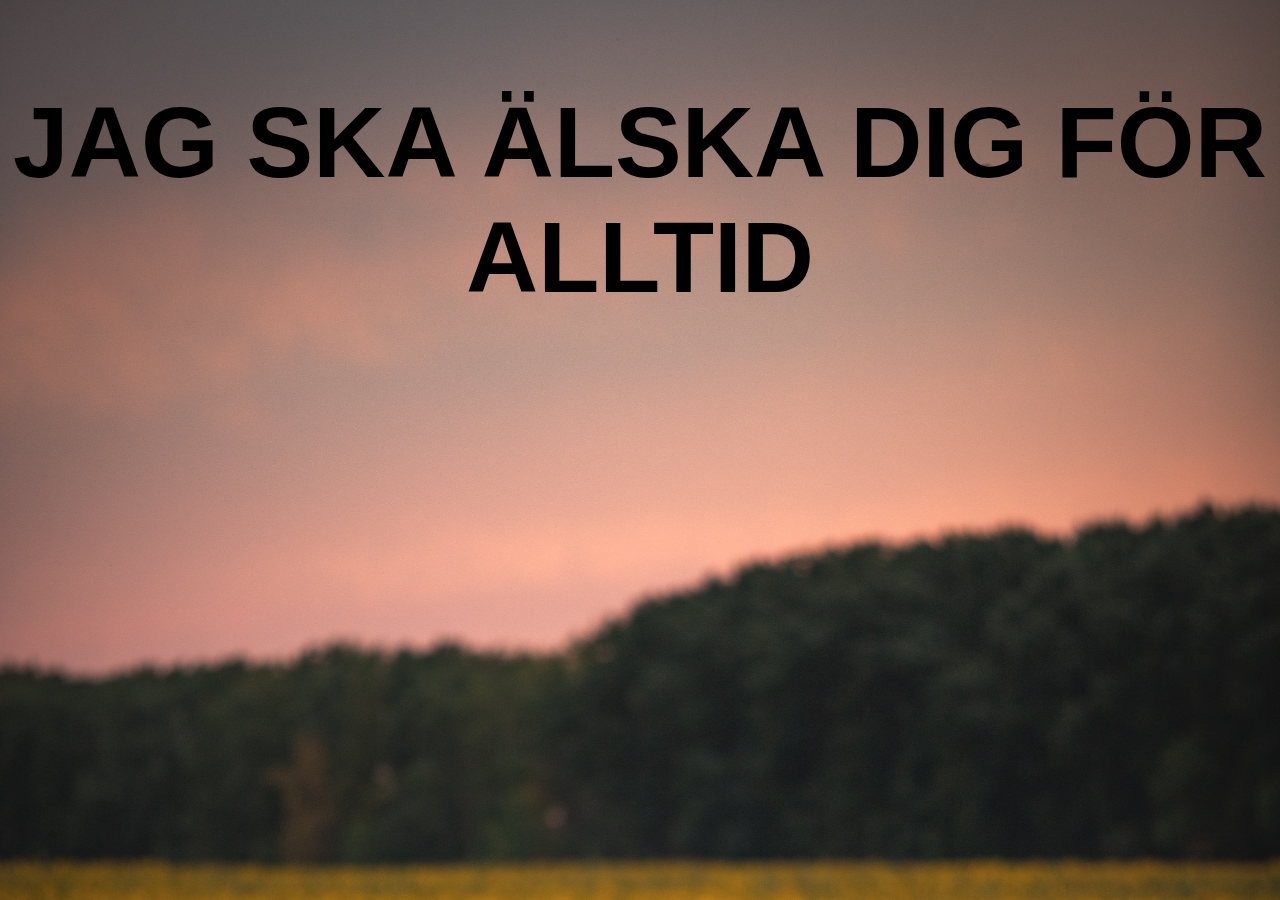
==== index.html @ 166d45be "fn index.html" ====
<!DOCTYPE html>
<html>
<head>
    <title>Mensaje de Amor en Diferentes Idiomas</title>
    <style>
      body {
    background-image: url('GRSLS.jpg');
    background-size: cover;
    background-repeat: no-repeat;
    background-attachment: fixed;
    font-family: Arial, sans-serif;
    margin: 0;
    padding: 0;
    display: flex;
            justify-content: center;
            align-items: center;
            height: 100vh;
      }
      #mensaje {
            text-align: center;
            font-size: 100px; /* Tamaño de fuente más grande */
            color: #000000; /* Color de texto blanco para mayor contraste */
            margin-top: -500px; /* Ajusta el margen superior negativo para mover el texto hacia arriba */
            font-family: "Montserrat", sans-serif; /* Cambia la fuente */
            font-weight: bold; /* Aplica estilo negrita */
      }
            /* Estilos específicos para pantallas más pequeñas */
        @media screen and (max-width: 768px) {
            #mensaje {
                font-size: 24px; /* Tamaño de fuente más pequeño para dispositivos móviles */
            }
        }
    </style>
</head>
<body>
      
    <div id="mensaje"></div>

    <script>
        function obtenerMensaje() {
            var ahora = new Date();
            var hora = ahora.getHours();
            var diaSemana = ahora.getDay(); // 0 = domingo, 1 = lunes, ..., 6 = sábado

            var idiomas = [
 // Español
"TE AMARÉ POR SIEMPRE",

// Inglés
"I WILL LOVE YOU FOREVER",

// Francés
"JE T'AIMERAI POUR TOUJOURS",

// Alemán
"ICH WERDE DICH FÜR IMMER LIEBEN",

// Italiano
"TI AMERÒ PER SEMPRE",

// Portugués
"EU TE AMAREI PARA SEMPRE",

// Indonesio
"AKU AKAN MENCINTAIMU SELAMANYA",

// Holandés
"IK ZAL VAN JE BLIJVEN HOUDEN",

// Sueco
"JAG SKA ÄLSKA DIG FÖR ALLTID",

// Noruego
"JEG VIL ELSKE DEG FOR ALLTID",

// Danés
"JEG VIL ELSKE DIG FOR EVIGT",

// Finés
"RAKASTAN SINUA IKUISUUDESSA",

// Polaco
"KOCHAM CIĘ NA ZAWSZE",

// Ruso
"Я БУДУ ЛЮБИТЬ ТЕБЯ ВСЕГДА",

// Ucraniano
"Я БУДУ ТЕБЕ КОХАТИ НАВІКИ",

// Checo
"BUDU TĚ MILOVAT NAVĚKY",

// Eslovaco
"BUDÚCE TĚ MILUJI NAVŽDY",

// Húngaro
"ÖRÖKKÉ SZERETNI FOGLAK",

// Rumano
"TE VOI IUBI ÎNTOTDEAUNA",

// Búlgaro
"ЩЕ ТЕ ОБИЧАМ ЗАВИНАГИ",

// Griego
"ΘΑ ΣΕ ΑΓΑΠΏ ΓΙΑ ΠΆΝΤΑ",

// Turco
"SENİ HER ZAMAN SEVECEĞİM",

// Árabe
"سأحبك إلى الأبد",

// Hebreo
"אני אוהב אותך לעד",

// Hindi
"मैं हमेशा तुम्हें प्यार करूंगा",

// Chino (Simplificado)
"我将永远爱你",

// Chino (Tradicional)
"我將永遠愛你",

// Japonés
"永遠に愛してる",

// Coreano
"영원히 사랑할게",

// Vietnamita
"TÔI SẼ YÊU BẠN MÃI MÃI",

// Tailandés
"ฉันจะรักคุณตลอดไป",

// Malayo
"AKU AKAN MENCINTAI MU SELAMANYA",

// Filipino
"MAHAL KITA HANGGANG SA WALANG HANGGAN",

// Bengalí
"আমি আমার জীবনের শেষ পর্যন্ত তোমাকে ভালোবাসব",

// Tamil
"என் வாழ்க்கையில் எப்போதும் உன்னைப் பிரியுவேன்",

// Telugu
"నా జీవితంలో ఎప్పటికీ మీరు నా ప్రేమను అందించారు",

// Urdu
"میں تمہیں ہمیشہ محبت کروں گا",

// Punjabi
"ਮੈਂ ਤੁਹਾਨੂੰ ਹਮੇਸ਼ਾ ਪਿਆਰ ਕਰਾਂਗਾ",

// Maratí
"मी तुझ्यावर प्रेम करेन",

// Gujarati
"હું તને હંમેશા પ્રેમ કરીશ",

// Kannada
"ನಾನು ಯಾವಾಗಲೂ ನಿನ್ನನ್ನು ಪ್ರೀತಿಸುತ್ತೇನೆ",

// Malayalam
"എന്റെ ജീവിതത്തിലെ എല്ലാ സമയവും നിന്നെ സ്നേഹിക്കും",

// Sinhala
"මම කියලා තියෙන්නේ මම කොටි වලින් කියන්නේ",

// Nepalí
"म तिमीलाई सधैं माया गर्नेछु",

// Bengalí
"আমি তোমাকে সবসময় ভালবাসব",

// Oriya
"ମୁଁ ତୁମେ ସଦା ଭଲପାଇ ଥାଇବାକୁନିହାଁ",

// Assamés
"মই আমাৰ জীৱনত নিৰন্তৰ তোমাক ভালপাওঁ",

// Manipuri
"মই তোমদুকল পুনরায় চাওব",

// Kashmiri
"ميه چه سنڌي توسين ڪري وارنديو اهيون",

// Sindhi
"منهنجي توهان توانجي ماهيه",

// Dari
"من تو را دوست دارم",

// Pashto
"زه ته څوښم",

// Uzbeko
"МЕН СЕНИ ЯККАЛАЙМАН",

// Kazajo
"МЕН СЕНІ СҮЮ",

// Kirguís
"МЕН СЕНИ СУЙУМ",

// Turcomano
"МЕН СЕНИ SOYAM",

// Tártaro
"МИН СИЗГЕ МЕГІ ШЕГІМ",

// Uigur
"مەن سەننى سەغلەمەن",

// Tayiko
"МАН ТОРО ДУСТ ДОРАМ",

// Azerí
"MƏN SƏNİ SEVİRƏM",

// Armenio
"Ես քեզ սիրում եմ",

// Georgiano
"მიყვარხარ",

// Ávar
"МАН ТӀА ВАРДАМ",

// Lezgian
"МАН ТИХ ДАУ ЖИНГЕН",

// Abjasio
"МАН ЖҚЫЛУ ЖАУЫМ",

// Osetio
"МАН ТЕ ТОНД ЗӔКИРАМ",

// Checheno
"МАН ТЕ ХОЙ ЧОРАМ",

// Tuvano
"МЕН СЕНИ СЕВЛЕМИН",

// Mongol
"БИ ТАНАД АИА ЛАВЛА",


            ];

            // Calcula un índice único basado en la hora actual y el día de la semana
            var indice = (diaSemana * 24 + hora) % idiomas.length;

            // Muestra el mensaje en el idioma correspondiente
            var mensaje = idiomas[indice];

            document.getElementById("mensaje").textContent = mensaje;
        }

        obtenerMensaje(); // Llamar a la función una vez para mostrar el mensaje inicial.

        // Llamar a la función cada hora (en milisegundos)
        setInterval(obtenerMensaje, 60 * 60 * 1000);
    </script>
</body>
</html>
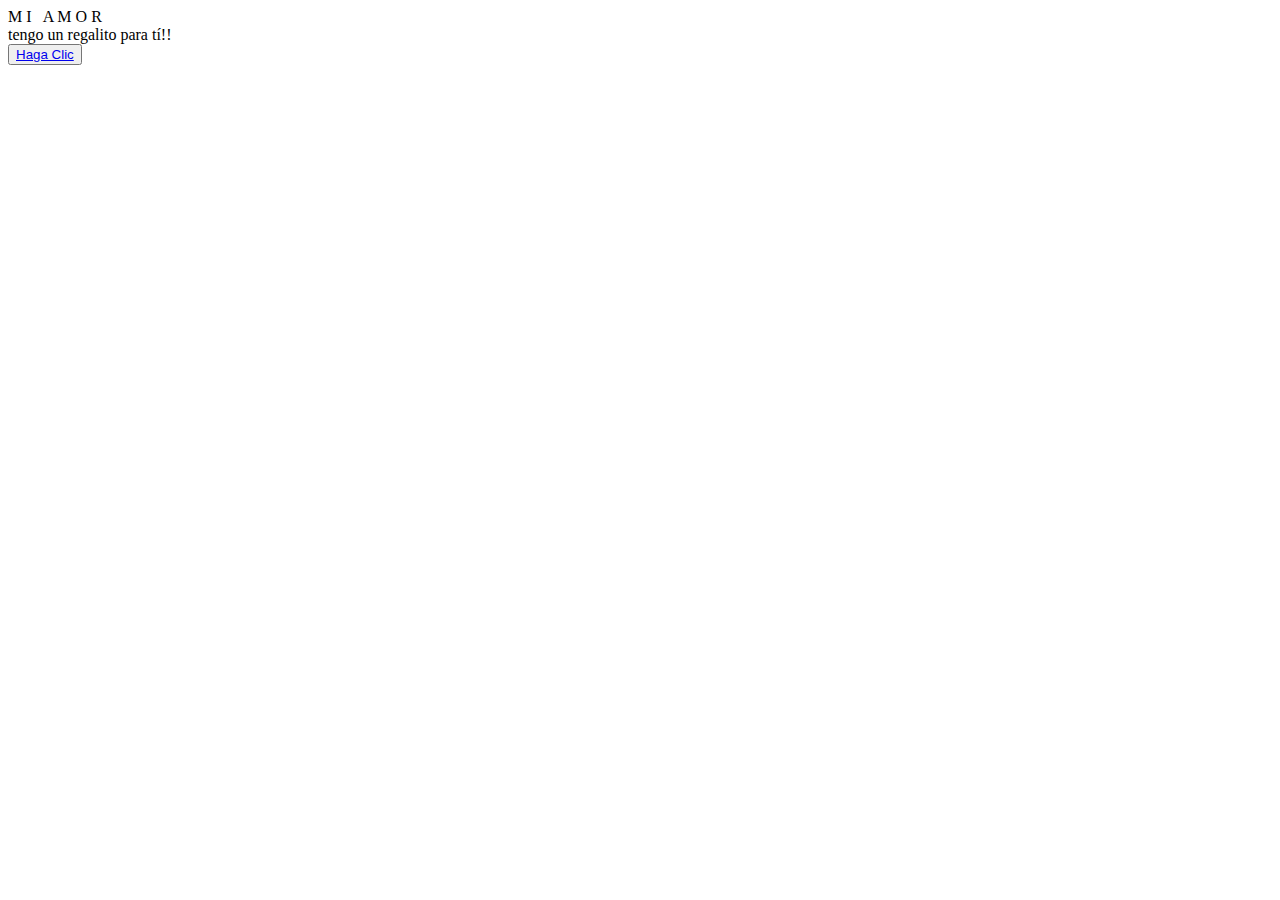
==== commit 5b40b1f9: "Add files via upload" ====
--- a/index.html
+++ b/index.html
@@ -1,271 +1,40 @@
-<!DOCTYPE html>
-<html>
-<head>
-    <title>Mensaje de Amor en Diferentes Idiomas</title>
-    <style>
-      body {
-    background-image: url('GRSLS.jpg');
-    background-size: cover;
-    background-repeat: no-repeat;
-    background-attachment: fixed;
-    font-family: Arial, sans-serif;
-    margin: 0;
-    padding: 0;
-    display: flex;
-            justify-content: center;
-            align-items: center;
-            height: 100vh;
-      }
-      #mensaje {
-            text-align: center;
-            font-size: 100px; /* Tamaño de fuente más grande */
-            color: #000000; /* Color de texto blanco para mayor contraste */
-            margin-top: -500px; /* Ajusta el margen superior negativo para mover el texto hacia arriba */
-            font-family: "Montserrat", sans-serif; /* Cambia la fuente */
-            font-weight: bold; /* Aplica estilo negrita */
-      }
-            /* Estilos específicos para pantallas más pequeñas */
-        @media screen and (max-width: 768px) {
-            #mensaje {
-                font-size: 24px; /* Tamaño de fuente más pequeño para dispositivos móviles */
-            }
-        }
-    </style>
-</head>
-<body>
-      
-    <div id="mensaje"></div>
-
-    <script>
-        function obtenerMensaje() {
-            var ahora = new Date();
-            var hora = ahora.getHours();
-            var diaSemana = ahora.getDay(); // 0 = domingo, 1 = lunes, ..., 6 = sábado
-
-            var idiomas = [
- // Español
-"TE AMARÉ POR SIEMPRE",
-
-// Inglés
-"I WILL LOVE YOU FOREVER",
-
-// Francés
-"JE T'AIMERAI POUR TOUJOURS",
-
-// Alemán
-"ICH WERDE DICH FÜR IMMER LIEBEN",
-
-// Italiano
-"TI AMERÒ PER SEMPRE",
-
-// Portugués
-"EU TE AMAREI PARA SEMPRE",
-
-// Indonesio
-"AKU AKAN MENCINTAIMU SELAMANYA",
-
-// Holandés
-"IK ZAL VAN JE BLIJVEN HOUDEN",
-
-// Sueco
-"JAG SKA ÄLSKA DIG FÖR ALLTID",
-
-// Noruego
-"JEG VIL ELSKE DEG FOR ALLTID",
-
-// Danés
-"JEG VIL ELSKE DIG FOR EVIGT",
-
-// Finés
-"RAKASTAN SINUA IKUISUUDESSA",
-
-// Polaco
-"KOCHAM CIĘ NA ZAWSZE",
-
-// Ruso
-"Я БУДУ ЛЮБИТЬ ТЕБЯ ВСЕГДА",
-
-// Ucraniano
-"Я БУДУ ТЕБЕ КОХАТИ НАВІКИ",
-
-// Checo
-"BUDU TĚ MILOVAT NAVĚKY",
-
-// Eslovaco
-"BUDÚCE TĚ MILUJI NAVŽDY",
-
-// Húngaro
-"ÖRÖKKÉ SZERETNI FOGLAK",
-
-// Rumano
-"TE VOI IUBI ÎNTOTDEAUNA",
-
-// Búlgaro
-"ЩЕ ТЕ ОБИЧАМ ЗАВИНАГИ",
-
-// Griego
-"ΘΑ ΣΕ ΑΓΑΠΏ ΓΙΑ ΠΆΝΤΑ",
-
-// Turco
-"SENİ HER ZAMAN SEVECEĞİM",
-
-// Árabe
-"سأحبك إلى الأبد",
-
-// Hebreo
-"אני אוהב אותך לעד",
-
-// Hindi
-"मैं हमेशा तुम्हें प्यार करूंगा",
-
-// Chino (Simplificado)
-"我将永远爱你",
-
-// Chino (Tradicional)
-"我將永遠愛你",
-
-// Japonés
-"永遠に愛してる",
-
-// Coreano
-"영원히 사랑할게",
-
-// Vietnamita
-"TÔI SẼ YÊU BẠN MÃI MÃI",
-
-// Tailandés
-"ฉันจะรักคุณตลอดไป",
-
-// Malayo
-"AKU AKAN MENCINTAI MU SELAMANYA",
-
-// Filipino
-"MAHAL KITA HANGGANG SA WALANG HANGGAN",
-
-// Bengalí
-"আমি আমার জীবনের শেষ পর্যন্ত তোমাকে ভালোবাসব",
-
-// Tamil
-"என் வாழ்க்கையில் எப்போதும் உன்னைப் பிரியுவேன்",
-
-// Telugu
-"నా జీవితంలో ఎప్పటికీ మీరు నా ప్రేమను అందించారు",
-
-// Urdu
-"میں تمہیں ہمیشہ محبت کروں گا",
-
-// Punjabi
-"ਮੈਂ ਤੁਹਾਨੂੰ ਹਮੇਸ਼ਾ ਪਿਆਰ ਕਰਾਂਗਾ",
-
-// Maratí
-"मी तुझ्यावर प्रेम करेन",
-
-// Gujarati
-"હું તને હંમેશા પ્રેમ કરીશ",
-
-// Kannada
-"ನಾನು ಯಾವಾಗಲೂ ನಿನ್ನನ್ನು ಪ್ರೀತಿಸುತ್ತೇನೆ",
-
-// Malayalam
-"എന്റെ ജീവിതത്തിലെ എല്ലാ സമയവും നിന്നെ സ്നേഹിക്കും",
-
-// Sinhala
-"මම කියලා තියෙන්නේ මම කොටි වලින් කියන්නේ",
-
-// Nepalí
-"म तिमीलाई सधैं माया गर्नेछु",
-
-// Bengalí
-"আমি তোমাকে সবসময় ভালবাসব",
-
-// Oriya
-"ମୁଁ ତୁମେ ସଦା ଭଲପାଇ ଥାଇବାକୁନିହାଁ",
-
-// Assamés
-"মই আমাৰ জীৱনত নিৰন্তৰ তোমাক ভালপাওঁ",
-
-// Manipuri
-"মই তোমদুকল পুনরায় চাওব",
-
-// Kashmiri
-"ميه چه سنڌي توسين ڪري وارنديو اهيون",
-
-// Sindhi
-"منهنجي توهان توانجي ماهيه",
-
-// Dari
-"من تو را دوست دارم",
-
-// Pashto
-"زه ته څوښم",
-
-// Uzbeko
-"МЕН СЕНИ ЯККАЛАЙМАН",
-
-// Kazajo
-"МЕН СЕНІ СҮЮ",
-
-// Kirguís
-"МЕН СЕНИ СУЙУМ",
-
-// Turcomano
-"МЕН СЕНИ SOYAM",
-
-// Tártaro
-"МИН СИЗГЕ МЕГІ ШЕГІМ",
-
-// Uigur
-"مەن سەننى سەغلەمەن",
-
-// Tayiko
-"МАН ТОРО ДУСТ ДОРАМ",
-
-// Azerí
-"MƏN SƏNİ SEVİRƏM",
-
-// Armenio
-"Ես քեզ սիրում եմ",
-
-// Georgiano
-"მიყვარხარ",
-
-// Ávar
-"МАН ТӀА ВАРДАМ",
-
-// Lezgian
-"МАН ТИХ ДАУ ЖИНГЕН",
-
-// Abjasio
-"МАН ЖҚЫЛУ ЖАУЫМ",
-
-// Osetio
-"МАН ТЕ ТОНД ЗӔКИРАМ",
-
-// Checheno
-"МАН ТЕ ХОЙ ЧОРАМ",
-
-// Tuvano
-"МЕН СЕНИ СЕВЛЕМИН",
-
-// Mongol
-"БИ ТАНАД АИА ЛАВЛА",
-
-
-            ];
-
-            // Calcula un índice único basado en la hora actual y el día de la semana
-            var indice = (diaSemana * 24 + hora) % idiomas.length;
-
-            // Muestra el mensaje en el idioma correspondiente
-            var mensaje = idiomas[indice];
-
-            document.getElementById("mensaje").textContent = mensaje;
-        }
-
-        obtenerMensaje(); // Llamar a la función una vez para mostrar el mensaje inicial.
-
-        // Llamar a la función cada hora (en milisegundos)
-        setInterval(obtenerMensaje, 60 * 60 * 1000);
-    </script>
-</body>
-</html>
+<!DOCTYPE html>
+<html lang="en">
+<head>
+    <meta charset="UTF-8">
+    <meta http-equiv="X-UA-Compatible" content="IE=edge">
+    <meta name="viewport" content="width=device-width, initial-scale=1.0">
+    <link rel="stylesheet" href="css/style.css">
+    <link rel="icon" href="img/flowers.png" type="image/x-icon">
+    <title>FLORES</title>
+</head>
+<body>
+    <div class="greetings">
+
+        <span>M</span>
+        <span>I</span>
+        &nbsp;
+        <span>A</span>
+        <span>M</span>
+        <span>O</span>
+        <span>R</span>
+    </div>
+    <div class="greetings">
+        <span></span>
+        <span></span>
+        <span></span>
+        <span></span>
+        <span></span>
+        <span></span>
+    </div>
+    <div class="description">
+        <span>tengo un regalito para tí!!</span>
+    </div>
+    <div class="button">
+        <button>
+            <a href="FLORES.html">Haga Clic</a>
+        </button>
+        
+    </div>
+</body>
+</html>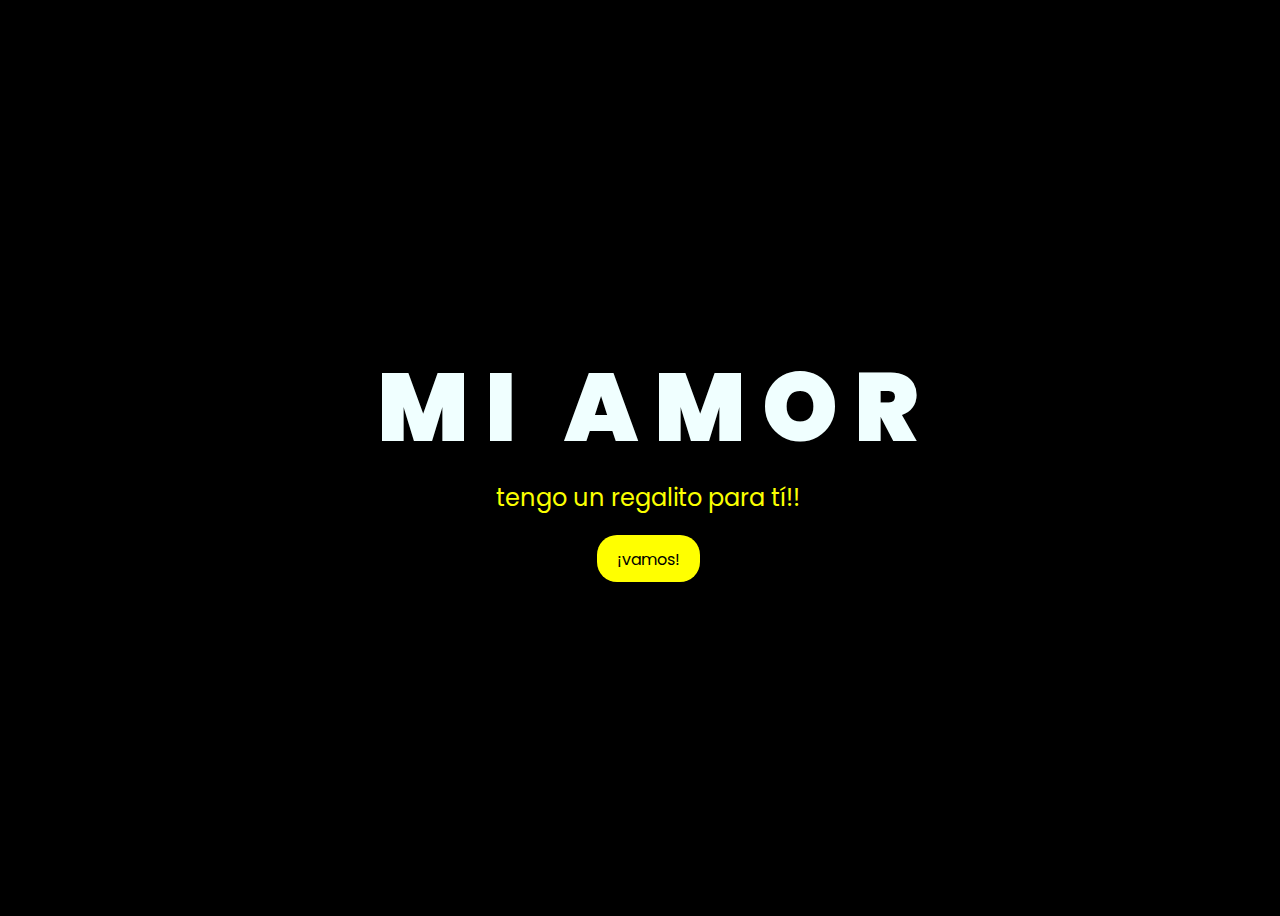
==== commit 6b2c193c: "Update index.html" ====
--- a/index.html
+++ b/index.html
@@ -32,9 +32,9 @@
     </div>
     <div class="button">
         <button>
-            <a href="FLORES.html">Haga Clic</a>
+            <a href="FLORES.html">¡vamos!</a>
         </button>
         
     </div>
 </body>
-</html>+</html>
--- a/css/style.css
+++ b/css/style.css
@@ -0,0 +1,100 @@
+@import url('https://fonts.googleapis.com/css2?family=Poppins:ital,wght@0,500;1,900&display=swap');
+*{
+    font-family: 'Poppins',cursive;
+}
+body{
+    color: azure;
+    width: 100%;
+    height: 100vh;
+    display: flex;
+    flex-direction: column;
+    align-items: center;
+    justify-content: center;
+    background-color: black;
+}
+.greetings{
+    font-size: 6rem;
+    font-weight: 900;
+}
+.greetings > span{
+    animation: glow 2.5s ease-in-out infinite;
+}
+@keyframes glow{
+    0%, 100%{
+        color: #fff;
+        text-shadow: 0 0 12px #fbff00, 0 0 50px #fbff00, 0 0 100px #fbff00;
+    }
+    10%, 90%{
+        color: #696565;
+        text-shadow: none;
+    }
+}
+.greetings > span:nth-child(2){
+    animation-delay: .2s ;
+}
+.greetings > span:nth-child(3){
+    animation-delay: .4s ;
+}
+.greetings > span:nth-child(4){
+    animation-delay: .6s;
+}
+.greetings > span:nth-child(5){
+    animation-delay: .8s;
+}
+
+.description{
+    font-size: 1.5rem;
+    margin-bottom: 20px;
+}
+
+.button a{
+    text-decoration: none;
+    font-size: 1rem;
+    color: #111;
+}
+
+@media screen and (max-width:574px){
+    .greetings{
+        display: block;
+        font-size: 3rem;
+        font-weight: 500;
+        text-align: center;
+    }
+    .description{
+        font-size: 1rem;
+    }
+    
+    .button a{
+        font-size: .5rem;
+    }
+}
+
+.description{
+    color: #fbff00;
+}
+
+/* Estilo para el botón */
+.button button {
+    background-color: yellow; /* Fondo amarillo */
+    border: none; /* Sin bordes */
+    padding: 10px 20px; /* Ajusta el relleno según tu preferencia */
+    font-size: 18px; /* Tamaño de fuente */
+    cursor: pointer;
+    position: relative; /* Necesario para el resplandor */
+    border-radius: 20px; /* Esquinas redondeadas */
+    transition: background-color 0.3s ease-in-out; /* Transición suave para el color de fondo */
+  }
+  
+  /* Estilo para el enlace dentro del botón */
+  .button button a {
+    text-decoration: none; /* Elimina el subrayado del enlace */
+    color: inherit; /* Hereda el color del texto del botón */
+  }
+  
+  /* Efecto de resplandor al pasar el cursor sobre el botón */
+  .button button:hover {
+    background-color: orange; /* Cambia el color de fondo al pasar el mouse a naranja */
+    box-shadow: 0 0 10px yellow, 0 0 20px yellow, 0 0 30px yellow; /* Efecto de resplandor amarillo */
+  }
+  
+  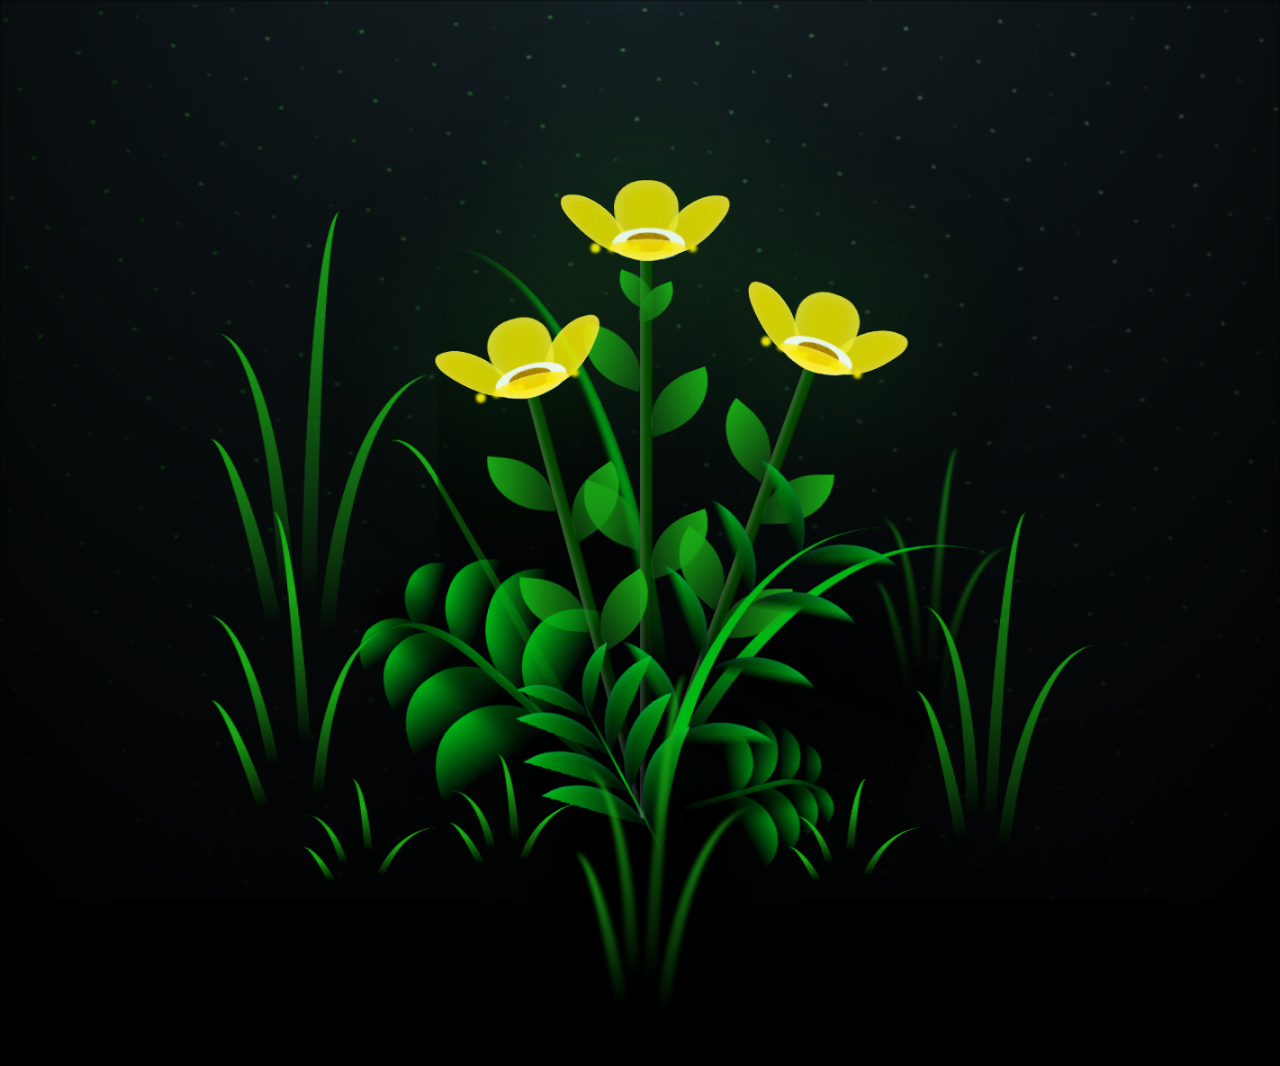
==== commit 0ed6fa2d: "Add files via upload" ====
--- a/index.html
+++ b/index.html
@@ -4,37 +4,309 @@
     <meta charset="UTF-8">
     <meta http-equiv="X-UA-Compatible" content="IE=edge">
     <meta name="viewport" content="width=device-width, initial-scale=1.0">
-    <link rel="stylesheet" href="css/style.css">
+    <link rel="stylesheet" href="css/main.css">
     <link rel="icon" href="img/flowers.png" type="image/x-icon">
     <title>FLORES</title>
 </head>
-<body>
-    <div class="greetings">
 
-        <span>M</span>
-        <span>I</span>
-        &nbsp;
-        <span>A</span>
-        <span>M</span>
-        <span>O</span>
-        <span>R</span>
+<body class="container">
+    <div class="night"></div>
+    <div class="flowers">
+      <div class="flower flower--1">
+        <div class="flower__leafs flower__leafs--1">
+          <div class="flower__leaf flower__leaf--1"></div>
+          <div class="flower__leaf flower__leaf--2"></div>
+          <div class="flower__leaf flower__leaf--3"></div>
+          <div class="flower__leaf flower__leaf--4"></div>
+          <div class="flower__white-circle"></div>
+  
+          <div class="flower__light flower__light--1"></div>
+          <div class="flower__light flower__light--2"></div>
+          <div class="flower__light flower__light--3"></div>
+          <div class="flower__light flower__light--4"></div>
+          <div class="flower__light flower__light--5"></div>
+          <div class="flower__light flower__light--6"></div>
+          <div class="flower__light flower__light--7"></div>
+          <div class="flower__light flower__light--8"></div>
+  
+        </div>
+        <div class="flower__line">
+          <div class="flower__line__leaf flower__line__leaf--1"></div>
+          <div class="flower__line__leaf flower__line__leaf--2"></div>
+          <div class="flower__line__leaf flower__line__leaf--3"></div>
+          <div class="flower__line__leaf flower__line__leaf--4"></div>
+          <div class="flower__line__leaf flower__line__leaf--5"></div>
+          <div class="flower__line__leaf flower__line__leaf--6"></div>
+        </div>
+      </div>
+  
+      <div class="flower flower--2">
+        <div class="flower__leafs flower__leafs--2">
+          <div class="flower__leaf flower__leaf--1"></div>
+          <div class="flower__leaf flower__leaf--2"></div>
+          <div class="flower__leaf flower__leaf--3"></div>
+          <div class="flower__leaf flower__leaf--4"></div>
+          <div class="flower__white-circle"></div>
+  
+          <div class="flower__light flower__light--1"></div>
+          <div class="flower__light flower__light--2"></div>
+          <div class="flower__light flower__light--3"></div>
+          <div class="flower__light flower__light--4"></div>
+          <div class="flower__light flower__light--5"></div>
+          <div class="flower__light flower__light--6"></div>
+          <div class="flower__light flower__light--7"></div>
+          <div class="flower__light flower__light--8"></div>
+  
+        </div>
+        <div class="flower__line">
+          <div class="flower__line__leaf flower__line__leaf--1"></div>
+          <div class="flower__line__leaf flower__line__leaf--2"></div>
+          <div class="flower__line__leaf flower__line__leaf--3"></div>
+          <div class="flower__line__leaf flower__line__leaf--4"></div>
+        </div>
+      </div>
+  
+      <div class="flower flower--3">
+        <div class="flower__leafs flower__leafs--3">
+          <div class="flower__leaf flower__leaf--1"></div>
+          <div class="flower__leaf flower__leaf--2"></div>
+          <div class="flower__leaf flower__leaf--3"></div>
+          <div class="flower__leaf flower__leaf--4"></div>
+          <div class="flower__white-circle"></div>
+  
+          <div class="flower__light flower__light--1"></div>
+          <div class="flower__light flower__light--2"></div>
+          <div class="flower__light flower__light--3"></div>
+          <div class="flower__light flower__light--4"></div>
+          <div class="flower__light flower__light--5"></div>
+          <div class="flower__light flower__light--6"></div>
+          <div class="flower__light flower__light--7"></div>
+          <div class="flower__light flower__light--8"></div>
+  
+        </div>
+        <div class="flower__line">
+          <div class="flower__line__leaf flower__line__leaf--1"></div>
+          <div class="flower__line__leaf flower__line__leaf--2"></div>
+          <div class="flower__line__leaf flower__line__leaf--3"></div>
+          <div class="flower__line__leaf flower__line__leaf--4"></div>
+        </div>
+      </div>
+  
+      <div class="grow-ans" style="--d:1.2s">
+        <div class="flower__g-long">
+          <div class="flower__g-long__top"></div>
+          <div class="flower__g-long__bottom"></div>
+        </div>
+      </div>
+  
+      <div class="growing-grass">
+        <div class="flower__grass flower__grass--1">
+          <div class="flower__grass--top"></div>
+          <div class="flower__grass--bottom"></div>
+          <div class="flower__grass__leaf flower__grass__leaf--1"></div>
+          <div class="flower__grass__leaf flower__grass__leaf--2"></div>
+          <div class="flower__grass__leaf flower__grass__leaf--3"></div>
+          <div class="flower__grass__leaf flower__grass__leaf--4"></div>
+          <div class="flower__grass__leaf flower__grass__leaf--5"></div>
+          <div class="flower__grass__leaf flower__grass__leaf--6"></div>
+          <div class="flower__grass__leaf flower__grass__leaf--7"></div>
+          <div class="flower__grass__leaf flower__grass__leaf--8"></div>
+          <div class="flower__grass__overlay"></div>
+        </div>
+      </div>
+  
+      <div class="growing-grass">
+        <div class="flower__grass flower__grass--2">
+          <div class="flower__grass--top"></div>
+          <div class="flower__grass--bottom"></div>
+          <div class="flower__grass__leaf flower__grass__leaf--1"></div>
+          <div class="flower__grass__leaf flower__grass__leaf--2"></div>
+          <div class="flower__grass__leaf flower__grass__leaf--3"></div>
+          <div class="flower__grass__leaf flower__grass__leaf--4"></div>
+          <div class="flower__grass__leaf flower__grass__leaf--5"></div>
+          <div class="flower__grass__leaf flower__grass__leaf--6"></div>
+          <div class="flower__grass__leaf flower__grass__leaf--7"></div>
+          <div class="flower__grass__leaf flower__grass__leaf--8"></div>
+          <div class="flower__grass__overlay"></div>
+        </div>
+      </div>
+  
+      <div class="grow-ans" style="--d:2.4s">
+        <div class="flower__g-right flower__g-right--1">
+          <div class="leaf"></div>
+        </div>
+      </div>
+  
+      <div class="grow-ans" style="--d:2.8s">
+        <div class="flower__g-right flower__g-right--2">
+          <div class="leaf"></div>
+        </div>
+      </div>
+  
+      <div class="grow-ans" style="--d:2.8s">
+        <div class="flower__g-front">
+          <div class="flower__g-front__leaf-wrapper flower__g-front__leaf-wrapper--1">
+            <div class="flower__g-front__leaf"></div>
+          </div>
+          <div class="flower__g-front__leaf-wrapper flower__g-front__leaf-wrapper--2">
+            <div class="flower__g-front__leaf"></div>
+          </div>
+          <div class="flower__g-front__leaf-wrapper flower__g-front__leaf-wrapper--3">
+            <div class="flower__g-front__leaf"></div>
+          </div>
+          <div class="flower__g-front__leaf-wrapper flower__g-front__leaf-wrapper--4">
+            <div class="flower__g-front__leaf"></div>
+          </div>
+          <div class="flower__g-front__leaf-wrapper flower__g-front__leaf-wrapper--5">
+            <div class="flower__g-front__leaf"></div>
+          </div>
+          <div class="flower__g-front__leaf-wrapper flower__g-front__leaf-wrapper--6">
+            <div class="flower__g-front__leaf"></div>
+          </div>
+          <div class="flower__g-front__leaf-wrapper flower__g-front__leaf-wrapper--7">
+            <div class="flower__g-front__leaf"></div>
+          </div>
+          <div class="flower__g-front__leaf-wrapper flower__g-front__leaf-wrapper--8">
+            <div class="flower__g-front__leaf"></div>
+          </div>
+          <div class="flower__g-front__line"></div>
+        </div>
+      </div>
+  
+      <div class="grow-ans" style="--d:3.2s">
+        <div class="flower__g-fr">
+          <div class="leaf"></div>
+          <div class="flower__g-fr__leaf flower__g-fr__leaf--1"></div>
+          <div class="flower__g-fr__leaf flower__g-fr__leaf--2"></div>
+          <div class="flower__g-fr__leaf flower__g-fr__leaf--3"></div>
+          <div class="flower__g-fr__leaf flower__g-fr__leaf--4"></div>
+          <div class="flower__g-fr__leaf flower__g-fr__leaf--5"></div>
+          <div class="flower__g-fr__leaf flower__g-fr__leaf--6"></div>
+          <div class="flower__g-fr__leaf flower__g-fr__leaf--7"></div>
+          <div class="flower__g-fr__leaf flower__g-fr__leaf--8"></div>
+        </div>
+      </div>
+  
+      <div class="long-g long-g--0">
+        <div class="grow-ans" style="--d:3s">
+          <div class="leaf leaf--0"></div>
+        </div>
+        <div class="grow-ans" style="--d:2.2s">
+          <div class="leaf leaf--1"></div>
+        </div>
+        <div class="grow-ans" style="--d:3.4s">
+          <div class="leaf leaf--2"></div>
+        </div>
+        <div class="grow-ans" style="--d:3.6s">
+          <div class="leaf leaf--3"></div>
+        </div>
+      </div>
+  
+      <div class="long-g long-g--1">
+        <div class="grow-ans" style="--d:3.6s">
+          <div class="leaf leaf--0"></div>
+        </div>
+        <div class="grow-ans" style="--d:3.8s">
+          <div class="leaf leaf--1"></div>
+        </div>
+        <div class="grow-ans" style="--d:4s">
+          <div class="leaf leaf--2"></div>
+        </div>
+        <div class="grow-ans" style="--d:4.2s">
+          <div class="leaf leaf--3"></div>
+        </div>
+      </div>
+  
+      <div class="long-g long-g--2">
+        <div class="grow-ans" style="--d:4s">
+          <div class="leaf leaf--0"></div>
+        </div>
+        <div class="grow-ans" style="--d:4.2s">
+          <div class="leaf leaf--1"></div>
+        </div>
+        <div class="grow-ans" style="--d:4.4s">
+          <div class="leaf leaf--2"></div>
+        </div>
+        <div class="grow-ans" style="--d:4.6s">
+          <div class="leaf leaf--3"></div>
+        </div>
+      </div>
+  
+      <div class="long-g long-g--3">
+        <div class="grow-ans" style="--d:4s">
+          <div class="leaf leaf--0"></div>
+        </div>
+        <div class="grow-ans" style="--d:4.2s">
+          <div class="leaf leaf--1"></div>
+        </div>
+        <div class="grow-ans" style="--d:3s">
+          <div class="leaf leaf--2"></div>
+        </div>
+        <div class="grow-ans" style="--d:3.6s">
+          <div class="leaf leaf--3"></div>
+        </div>
+      </div>
+  
+      <div class="long-g long-g--4">
+        <div class="grow-ans" style="--d:4s">
+          <div class="leaf leaf--0"></div>
+        </div>
+        <div class="grow-ans" style="--d:4.2s">
+          <div class="leaf leaf--1"></div>
+        </div>
+        <div class="grow-ans" style="--d:3s">
+          <div class="leaf leaf--2"></div>
+        </div>
+        <div class="grow-ans" style="--d:3.6s">
+          <div class="leaf leaf--3"></div>
+        </div>
+      </div>
+  
+      <div class="long-g long-g--5">
+        <div class="grow-ans" style="--d:4s">
+          <div class="leaf leaf--0"></div>
+        </div>
+        <div class="grow-ans" style="--d:4.2s">
+          <div class="leaf leaf--1"></div>
+        </div>
+        <div class="grow-ans" style="--d:3s">
+          <div class="leaf leaf--2"></div>
+        </div>
+        <div class="grow-ans" style="--d:3.6s">
+          <div class="leaf leaf--3"></div>
+        </div>
+      </div>
+  
+      <div class="long-g long-g--6">
+        <div class="grow-ans" style="--d:4.2s">
+          <div class="leaf leaf--0"></div>
+        </div>
+        <div class="grow-ans" style="--d:4.4s">
+          <div class="leaf leaf--1"></div>
+        </div>
+        <div class="grow-ans" style="--d:4.6s">
+          <div class="leaf leaf--2"></div>
+        </div>
+        <div class="grow-ans" style="--d:4.8s">
+          <div class="leaf leaf--3"></div>
+        </div>
+      </div>
+  
+      <div class="long-g long-g--7">
+        <div class="grow-ans" style="--d:3s">
+          <div class="leaf leaf--0"></div>
+        </div>
+        <div class="grow-ans" style="--d:3.2s">
+          <div class="leaf leaf--1"></div>
+        </div>
+        <div class="grow-ans" style="--d:3.5s">
+          <div class="leaf leaf--2"></div>
+        </div>
+        <div class="grow-ans" style="--d:3.6s">
+          <div class="leaf leaf--3"></div>
+        </div>
+      </div>
     </div>
-    <div class="greetings">
-        <span></span>
-        <span></span>
-        <span></span>
-        <span></span>
-        <span></span>
-        <span></span>
-    </div>
-    <div class="description">
-        <span>tengo un regalito para tí!!</span>
-    </div>
-    <div class="button">
-        <button>
-            <a href="FLORES.html">¡vamos!</a>
-        </button>
-        
-    </div>
-</body>
+    <script src="main.js"></script>
+  </body>
 </html>
--- a/css/main.css
+++ b/css/main.css
@@ -0,0 +1,1350 @@
+*,
+*::after,
+*::before {
+  padding: 0;
+  margin: 0;
+  box-sizing: border-box;
+}
+
+:root {
+  --dark-color: #000;
+}
+
+body {
+  display: flex;
+  align-items: flex-end;
+  justify-content: center;
+  min-height: 100vh;
+  background-color: var(--dark-color);
+  overflow: hidden;
+  perspective: 1000px;
+}
+
+.night {
+  position: fixed;
+  left: 50%;
+  top: 0;
+  transform: translateX(-50%);
+  width: 100%;
+  height: 100%;
+  filter: blur(0.1vmin);
+  background-image: radial-gradient(ellipse at top, transparent 0%, var(--dark-color)), 
+  radial-gradient(ellipse at bottom, var(--dark-color), rgba(145, 233, 255, 0.2)), 
+  repeating-linear-gradient(220deg, rgb(0, 0, 0) 0px, rgb(0, 0, 0) 19px, transparent 19px, 
+  transparent 22px), repeating-linear-gradient(189deg, rgb(0, 0, 0) 0px, rgb(0, 0, 0) 19px, 
+  transparent 19px, transparent 22px), repeating-linear-gradient(148deg, rgb(0, 0, 0) 0px, 
+  rgb(0, 0, 0) 19px, transparent 19px, transparent 22px), linear-gradient(90deg, rgb(21, 255, 0), 
+  rgb(240, 240, 240));
+}
+
+.flowers {
+  position: relative;
+  transform: scale(0.9);
+}
+
+.flower {
+  position: absolute;
+  bottom: 10vmin;
+  transform-origin: bottom center;
+  z-index: 10;
+  --fl-speed: 0.8s;
+}
+.flower--1 {
+  -webkit-animation: moving-flower-1 4s linear infinite;
+          animation: moving-flower-1 4s linear infinite;
+}
+.flower--1 .flower__line {
+  height: 70vmin;
+  -webkit-animation-delay: 0.3s;
+          animation-delay: 0.3s;
+}
+.flower--1 .flower__line__leaf--1 {
+  -webkit-animation: blooming-leaf-right var(--fl-speed) 1.6s backwards;
+          animation: blooming-leaf-right var(--fl-speed) 1.6s backwards;
+}
+.flower--1 .flower__line__leaf--2 {
+  -webkit-animation: blooming-leaf-right var(--fl-speed) 1.4s backwards;
+          animation: blooming-leaf-right var(--fl-speed) 1.4s backwards;
+}
+.flower--1 .flower__line__leaf--3 {
+  -webkit-animation: blooming-leaf-left var(--fl-speed) 1.2s backwards;
+          animation: blooming-leaf-left var(--fl-speed) 1.2s backwards;
+}
+.flower--1 .flower__line__leaf--4 {
+  -webkit-animation: blooming-leaf-left var(--fl-speed) 1s backwards;
+          animation: blooming-leaf-left var(--fl-speed) 1s backwards;
+}
+.flower--1 .flower__line__leaf--5 {
+  -webkit-animation: blooming-leaf-right var(--fl-speed) 1.8s backwards;
+          animation: blooming-leaf-right var(--fl-speed) 1.8s backwards;
+}
+.flower--1 .flower__line__leaf--6 {
+  -webkit-animation: blooming-leaf-left var(--fl-speed) 2s backwards;
+          animation: blooming-leaf-left var(--fl-speed) 2s backwards;
+}
+.flower--2 {
+  left: 50%;
+  transform: rotate(20deg);
+  -webkit-animation: moving-flower-2 4s linear infinite;
+          animation: moving-flower-2 4s linear infinite;
+}
+.flower--2 .flower__line {
+  height: 60vmin;
+  -webkit-animation-delay: 0.6s;
+          animation-delay: 0.6s;
+}
+.flower--2 .flower__line__leaf--1 {
+  -webkit-animation: blooming-leaf-right var(--fl-speed) 1.9s backwards;
+          animation: blooming-leaf-right var(--fl-speed) 1.9s backwards;
+}
+.flower--2 .flower__line__leaf--2 {
+  -webkit-animation: blooming-leaf-right var(--fl-speed) 1.7s backwards;
+          animation: blooming-leaf-right var(--fl-speed) 1.7s backwards;
+}
+.flower--2 .flower__line__leaf--3 {
+  -webkit-animation: blooming-leaf-left var(--fl-speed) 1.5s backwards;
+          animation: blooming-leaf-left var(--fl-speed) 1.5s backwards;
+}
+.flower--2 .flower__line__leaf--4 {
+  -webkit-animation: blooming-leaf-left var(--fl-speed) 1.3s backwards;
+          animation: blooming-leaf-left var(--fl-speed) 1.3s backwards;
+}
+.flower--3 {
+  left: 50%;
+  transform: rotate(-15deg);
+  -webkit-animation: moving-flower-3 4s linear infinite;
+          animation: moving-flower-3 4s linear infinite;
+}
+.flower--3 .flower__line {
+  -webkit-animation-delay: 0.9s;
+          animation-delay: 0.9s;
+}
+.flower--3 .flower__line__leaf--1 {
+  -webkit-animation: blooming-leaf-right var(--fl-speed) 2.5s backwards;
+          animation: blooming-leaf-right var(--fl-speed) 2.5s backwards;
+}
+.flower--3 .flower__line__leaf--2 {
+  -webkit-animation: blooming-leaf-right var(--fl-speed) 2.3s backwards;
+          animation: blooming-leaf-right var(--fl-speed) 2.3s backwards;
+}
+.flower--3 .flower__line__leaf--3 {
+  -webkit-animation: blooming-leaf-left var(--fl-speed) 2.1s backwards;
+          animation: blooming-leaf-left var(--fl-speed) 2.1s backwards;
+}
+.flower--3 .flower__line__leaf--4 {
+  -webkit-animation: blooming-leaf-left var(--fl-speed) 1.9s backwards;
+          animation: blooming-leaf-left var(--fl-speed) 1.9s backwards;
+}
+.flower__leafs {
+  position: relative;
+  -webkit-animation: blooming-flower 2s backwards;
+          animation: blooming-flower 2s backwards;
+}
+.flower__leafs--1 {
+  -webkit-animation-delay: 1.1s;
+          animation-delay: 1.1s;
+}
+.flower__leafs--2 {
+  -webkit-animation-delay: 1.4s;
+          animation-delay: 1.4s;
+}
+.flower__leafs--3 {
+  -webkit-animation-delay: 1.7s;
+          animation-delay: 1.7s;
+}
+.flower__leafs::after {
+  content: "";
+  position: absolute;
+  left: 0;
+  top: 0;
+  transform: translate(-50%, -100%);
+  width: 8vmin;
+  height: 8vmin;
+  background-color: #1aaa15;
+  filter: blur(10vmin);
+}
+.flower__leaf {
+  position: absolute;
+  bottom: 0;
+  left: 50%;
+  width: 8vmin;
+  height: 11vmin;
+  border-radius: 51% 49% 47% 53%/44% 45% 55% 69%;
+  background-color: #1aaa15;
+  background-image: linear-gradient(to top, #fce700, #fce700);
+  transform-origin: bottom center;
+  opacity: 0.9;
+  box-shadow: inset 0 0 2vmin rgba(255, 255, 255, 0.5);
+}
+.flower__leaf--1 {
+  transform: translate(-10%, 1%) rotateY(40deg) rotateX(-50deg);
+}
+.flower__leaf--2 {
+  transform: translate(-50%, -4%) rotateX(40deg);
+}
+.flower__leaf--3 {
+  transform: translate(-90%, 0%) rotateY(45deg) rotateX(50deg);
+}
+.flower__leaf--4 {
+  width: 8vmin;
+  height: 8vmin;
+  transform-origin: bottom left;
+  border-radius: 4vmin 10vmin 4vmin 4vmin;
+  transform: translate(0%, 18%) rotateX(70deg) rotate(-43deg);
+  background-image: linear-gradient(to top, #fce700, #fce700);
+  z-index: 1;
+  opacity: 0.8;
+}
+.flower__white-circle {
+  position: absolute;
+  left: -3.5vmin;
+  top: -3vmin;
+  width: 9vmin;
+  height: 4vmin;
+  border-radius: 50%;
+  background-color: #ffffff;
+}
+.flower__white-circle::after {
+  content: "";
+  position: absolute;
+  left: 50%;
+  top: 45%;
+  transform: translate(-50%, -50%);
+  width: 60%;
+  height: 60%;
+  border-radius: inherit;
+  background-image: repeating-linear-gradient(135deg, rgba(0, 0, 0, 0.03) 0px, 
+  rgba(0, 0, 0, 0.03) 1px, transparent 1px, transparent 12px), repeating-linear-gradient(45deg, 
+  rgba(0, 0, 0, 0.03) 0px, rgba(0, 0, 0, 0.03) 1px, transparent 1px, transparent 12px), 
+  repeating-linear-gradient(67.5deg, rgba(0, 0, 0, 0.03) 0px, rgba(0, 0, 0, 0.03) 1px, 
+  transparent 1px, transparent 12px), repeating-linear-gradient(135deg, rgba(0, 0, 0, 0.03) 0px, 
+  rgba(0, 0, 0, 0.03) 1px, transparent 1px, transparent 12px), repeating-linear-gradient(45deg, 
+  rgba(0, 0, 0, 0.03) 0px, rgba(0, 0, 0, 0.03) 1px, transparent 1px, transparent 12px), 
+  repeating-linear-gradient(112.5deg, rgba(0, 0, 0, 0.03) 0px, rgba(0, 0, 0, 0.03) 1px, 
+  transparent 1px, transparent 12px), repeating-linear-gradient(112.5deg, rgba(0, 0, 0, 0.03) 0px, 
+  rgba(0, 0, 0, 0.03) 1px, transparent 1px, transparent 12px), repeating-linear-gradient(45deg, 
+  rgba(0, 0, 0, 0.03) 0px, rgba(0, 0, 0, 0.03) 1px, transparent 1px, transparent 12px), 
+  repeating-linear-gradient(22.5deg, rgba(0, 0, 0, 0.03) 0px, rgba(0, 0, 0, 0.03) 1px, 
+  transparent 1px, transparent 12px), repeating-linear-gradient(45deg, rgba(0, 0, 0, 0.03) 0px, 
+  rgba(0, 0, 0, 0.03) 1px, transparent 1px, transparent 12px), repeating-linear-gradient(22.5deg, 
+  rgba(0, 0, 0, 0.03) 0px, rgba(0, 0, 0, 0.03) 1px, transparent 1px, transparent 12px), 
+  repeating-linear-gradient(135deg, rgba(0, 0, 0, 0.03) 0px, rgba(0, 0, 0, 0.03) 1px, 
+  transparent 1px, transparent 12px), repeating-linear-gradient(157.5deg, rgba(0, 0, 0, 0.03) 0px, 
+  rgba(0, 0, 0, 0.03) 1px, transparent 1px, transparent 12px), repeating-linear-gradient(67.5deg, 
+  rgba(0, 0, 0, 0.03) 0px, rgba(0, 0, 0, 0.03) 1px, transparent 1px, transparent 12px), 
+  repeating-linear-gradient(67.5deg, rgba(0, 0, 0, 0.03) 0px, rgba(0, 0, 0, 0.03) 1px, 
+  transparent 1px, transparent 12px), linear-gradient(90deg, rgb(190, 133, 0), rgb(190, 133, 0));
+}
+.flower__line {
+  height: 55vmin;
+  width: 1.5vmin;
+  background-image: linear-gradient(to left, rgba(0, 0, 0, 0.2), transparent, 
+  rgba(255, 255, 255, 0.2)), linear-gradient(to top, transparent 10%, #064600, #064600);
+  box-shadow: inset 0 0 2px rgba(0, 0, 0, 0.5);
+  -webkit-animation: grow-flower-tree 4s backwards;
+          animation: grow-flower-tree 4s backwards;
+}
+.flower__line__leaf {
+  --w: 7vmin;
+  --h: calc(var(--w) + 2vmin);
+  position: absolute;
+  top: 20%;
+  left: 90%;
+  width: var(--w);
+  height: var(--h);
+  border-top-right-radius: var(--h);
+  border-bottom-left-radius: var(--h);
+  background-image: linear-gradient(to top, rgba(20, 122, 20, 0.4), #1aaa15);
+}
+.flower__line__leaf--1 {
+  transform: rotate(70deg) rotateY(30deg);
+}
+.flower__line__leaf--2 {
+  top: 45%;
+  transform: rotate(70deg) rotateY(30deg);
+}
+.flower__line__leaf--3, .flower__line__leaf--4, .flower__line__leaf--6 {
+  border-top-right-radius: 0;
+  border-bottom-left-radius: 0;
+  border-top-left-radius: var(--h);
+  border-bottom-right-radius: var(--h);
+  left: -460%;
+  top: 12%;
+  transform: rotate(-70deg) rotateY(30deg);
+}
+.flower__line__leaf--4 {
+  top: 40%;
+}
+.flower__line__leaf--5 {
+  top: 0;
+  transform-origin: left;
+  transform: rotate(70deg) rotateY(30deg) scale(0.6);
+}
+.flower__line__leaf--6 {
+  top: -2%;
+  left: -450%;
+  transform-origin: right;
+  transform: rotate(-70deg) rotateY(30deg) scale(0.6);
+}
+.flower__light {
+  position: absolute;
+  bottom: 0vmin;
+  width: 1vmin;
+  height: 1vmin;
+  background-color: rgb(255, 251, 0);
+  border-radius: 50%;
+  filter: blur(0.2vmin);
+  -webkit-animation: light-ans 4s linear infinite backwards;
+          animation: light-ans 4s linear infinite backwards;
+}
+.flower__light:nth-child(odd) {
+  background-color: #fce700;
+}
+.flower__light--1 {
+  left: -2vmin;
+  -webkit-animation-delay: 1s;
+          animation-delay: 1s;
+}
+.flower__light--2 {
+  left: 3vmin;
+  -webkit-animation-delay: 0.5s;
+          animation-delay: 0.5s;
+}
+.flower__light--3 {
+  left: -6vmin;
+  -webkit-animation-delay: 0.3s;
+          animation-delay: 0.3s;
+}
+.flower__light--4 {
+  left: 6vmin;
+  -webkit-animation-delay: 0.9s;
+          animation-delay: 0.9s;
+}
+.flower__light--5 {
+  left: -1vmin;
+  -webkit-animation-delay: 1.5s;
+          animation-delay: 1.5s;
+}
+.flower__light--6 {
+  left: -4vmin;
+  -webkit-animation-delay: 3s;
+          animation-delay: 3s;
+}
+.flower__light--7 {
+  left: 3vmin;
+  -webkit-animation-delay: 2s;
+          animation-delay: 2s;
+}
+.flower__light--8 {
+  left: -6vmin;
+  -webkit-animation-delay: 3.5s;
+          animation-delay: 3.5s;
+}
+.flower__grass {
+  --c: #00b815;
+  --line-w: 1.5vmin;
+  position: absolute;
+  bottom: 12vmin;
+  left: -7vmin;
+  display: flex;
+  flex-direction: column;
+  align-items: flex-end;
+  z-index: 20;
+  transform-origin: bottom center;
+  transform: rotate(-48deg) rotateY(40deg);
+}
+.flower__grass--1 {
+  -webkit-animation: moving-grass 2s linear infinite;
+          animation: moving-grass 2s linear infinite;
+}
+.flower__grass--2 {
+  left: 2vmin;
+  bottom: 10vmin;
+  transform: scale(0.5) rotate(75deg) rotateX(10deg) rotateY(-200deg);
+  opacity: 0.8;
+  z-index: 0;
+  -webkit-animation: moving-grass--2 1.5s linear infinite;
+          animation: moving-grass--2 1.5s linear infinite;
+}
+.flower__grass--top {
+  width: 7vmin;
+  height: 10vmin;
+  border-top-right-radius: 100%;
+  border-right: var(--line-w) solid var(--c);
+  transform-origin: bottom center;
+  transform: rotate(-2deg);
+}
+.flower__grass--bottom {
+  margin-top: -2px;
+  width: var(--line-w);
+  height: 25vmin;
+  background-image: linear-gradient(to top, transparent, var(--c));
+}
+.flower__grass__leaf {
+  --size: 10vmin;
+  position: absolute;
+  width: calc(var(--size) * 2.1);
+  height: var(--size);
+  border-top-left-radius: var(--size);
+  border-top-right-radius: var(--size);
+  background-image: linear-gradient(to top, transparent, transparent 30%, var(--c));
+  z-index: 100;
+}
+.flower__grass__leaf--1 {
+  top: -6%;
+  left: 30%;
+  --size: 6vmin;
+  transform: rotate(-20deg);
+  -webkit-animation: growing-grass-ans--1 2s 2.6s backwards;
+          animation: growing-grass-ans--1 2s 2.6s backwards;
+}
+@-webkit-keyframes growing-grass-ans--1 {
+  0% {
+    transform-origin: bottom left;
+    transform: rotate(-20deg) scale(0);
+  }
+}
+@keyframes growing-grass-ans--1 {
+  0% {
+    transform-origin: bottom left;
+    transform: rotate(-20deg) scale(0);
+  }
+}
+.flower__grass__leaf--2 {
+  top: -5%;
+  left: -110%;
+  --size: 6vmin;
+  transform: rotate(10deg);
+  -webkit-animation: growing-grass-ans--2 2s 2.4s linear backwards;
+          animation: growing-grass-ans--2 2s 2.4s linear backwards;
+}
+@-webkit-keyframes growing-grass-ans--2 {
+  0% {
+    transform-origin: bottom right;
+    transform: rotate(10deg) scale(0);
+  }
+}
+@keyframes growing-grass-ans--2 {
+  0% {
+    transform-origin: bottom right;
+    transform: rotate(10deg) scale(0);
+  }
+}
+.flower__grass__leaf--3 {
+  top: 5%;
+  left: 60%;
+  --size: 8vmin;
+  transform: rotate(-18deg) rotateX(-20deg);
+  -webkit-animation: growing-grass-ans--3 2s 2.2s linear backwards;
+          animation: growing-grass-ans--3 2s 2.2s linear backwards;
+}
+@-webkit-keyframes growing-grass-ans--3 {
+  0% {
+    transform-origin: bottom left;
+    transform: rotate(-18deg) rotateX(-20deg) scale(0);
+  }
+}
+@keyframes growing-grass-ans--3 {
+  0% {
+    transform-origin: bottom left;
+    transform: rotate(-18deg) rotateX(-20deg) scale(0);
+  }
+}
+.flower__grass__leaf--4 {
+  top: 6%;
+  left: -135%;
+  --size: 8vmin;
+  transform: rotate(2deg);
+  -webkit-animation: growing-grass-ans--4 2s 2s linear backwards;
+          animation: growing-grass-ans--4 2s 2s linear backwards;
+}
+@-webkit-keyframes growing-grass-ans--4 {
+  0% {
+    transform-origin: bottom right;
+    transform: rotate(2deg) scale(0);
+  }
+}
+@keyframes growing-grass-ans--4 {
+  0% {
+    transform-origin: bottom right;
+    transform: rotate(2deg) scale(0);
+  }
+}
+.flower__grass__leaf--5 {
+  top: 20%;
+  left: 60%;
+  --size: 10vmin;
+  transform: rotate(-24deg) rotateX(-20deg);
+  -webkit-animation: growing-grass-ans--5 2s 1.8s linear backwards;
+          animation: growing-grass-ans--5 2s 1.8s linear backwards;
+}
+@-webkit-keyframes growing-grass-ans--5 {
+  0% {
+    transform-origin: bottom left;
+    transform: rotate(-24deg) rotateX(-20deg) scale(0);
+  }
+}
+@keyframes growing-grass-ans--5 {
+  0% {
+    transform-origin: bottom left;
+    transform: rotate(-24deg) rotateX(-20deg) scale(0);
+  }
+}
+.flower__grass__leaf--6 {
+  top: 22%;
+  left: -180%;
+  --size: 10vmin;
+  transform: rotate(10deg);
+  -webkit-animation: growing-grass-ans--6 2s 1.6s linear backwards;
+          animation: growing-grass-ans--6 2s 1.6s linear backwards;
+}
+@-webkit-keyframes growing-grass-ans--6 {
+  0% {
+    transform-origin: bottom right;
+    transform: rotate(10deg) scale(0);
+  }
+}
+@keyframes growing-grass-ans--6 {
+  0% {
+    transform-origin: bottom right;
+    transform: rotate(10deg) scale(0);
+  }
+}
+.flower__grass__leaf--7 {
+  top: 39%;
+  left: 70%;
+  --size: 10vmin;
+  transform: rotate(-10deg);
+  -webkit-animation: growing-grass-ans--7 2s 1.4s linear backwards;
+          animation: growing-grass-ans--7 2s 1.4s linear backwards;
+}
+@-webkit-keyframes growing-grass-ans--7 {
+  0% {
+    transform-origin: bottom left;
+    transform: rotate(-10deg) scale(0);
+  }
+}
+@keyframes growing-grass-ans--7 {
+  0% {
+    transform-origin: bottom left;
+    transform: rotate(-10deg) scale(0);
+  }
+}
+.flower__grass__leaf--8 {
+  top: 40%;
+  left: -215%;
+  --size: 11vmin;
+  transform: rotate(10deg);
+  -webkit-animation: growing-grass-ans--8 2s 1.2s linear backwards;
+          animation: growing-grass-ans--8 2s 1.2s linear backwards;
+}
+@-webkit-keyframes growing-grass-ans--8 {
+  0% {
+    transform-origin: bottom right;
+    transform: rotate(10deg) scale(0);
+  }
+}
+@keyframes growing-grass-ans--8 {
+  0% {
+    transform-origin: bottom right;
+    transform: rotate(10deg) scale(0);
+  }
+}
+.flower__grass__overlay {
+  position: absolute;
+  top: -10%;
+  right: 0%;
+  width: 100%;
+  height: 100%;
+  background-color: rgba(0, 0, 0, 0.6);
+  filter: blur(1.5vmin);
+  z-index: 100;
+}
+.flower__g-long {
+  --w: 2vmin;
+  --h: 6vmin;
+  --c: #1aaa15;
+  position: absolute;
+  bottom: 10vmin;
+  left: -3vmin;
+  transform-origin: bottom center;
+  transform: rotate(-30deg) rotateY(-20deg);
+  display: flex;
+  flex-direction: column;
+  align-items: flex-end;
+  -webkit-animation: flower-g-long-ans 3s linear infinite;
+          animation: flower-g-long-ans 3s linear infinite;
+}
+@-webkit-keyframes flower-g-long-ans {
+  0%, 100% {
+    transform: rotate(-30deg) rotateY(-20deg);
+  }
+  50% {
+    transform: rotate(-32deg) rotateY(-20deg);
+  }
+}
+@keyframes flower-g-long-ans {
+  0%, 100% {
+    transform: rotate(-30deg) rotateY(-20deg);
+  }
+  50% {
+    transform: rotate(-32deg) rotateY(-20deg);
+  }
+}
+.flower__g-long__top {
+  top: calc(var(--h) * -1);
+  width: calc(var(--w) + 1vmin);
+  height: var(--h);
+  border-top-right-radius: 100%;
+  border-right: 0.7vmin solid var(--c);
+  transform: translate(-0.7vmin, 1vmin);
+}
+.flower__g-long__bottom {
+  width: var(--w);
+  height: 50vmin;
+  transform-origin: bottom center;
+  background-image: linear-gradient(to top, transparent 30%, var(--c));
+  box-shadow: inset 0 0 2px rgba(0, 0, 0, 0.5);
+  -webkit-clip-path: polygon(35% 0, 65% 1%, 100% 100%, 0% 100%);
+          clip-path: polygon(35% 0, 65% 1%, 100% 100%, 0% 100%);
+}
+.flower__g-right {
+  position: absolute;
+  bottom: 6vmin;
+  left: -2vmin;
+  transform-origin: bottom left;
+  transform: rotate(20deg);
+}
+.flower__g-right .leaf {
+  width: 30vmin;
+  height: 50vmin;
+  border-top-left-radius: 100%;
+  border-left: 2vmin solid #00b815;
+  background-image: linear-gradient(to bottom, transparent, var(--dark-color) 60%);
+  -webkit-mask-image: linear-gradient(to top, transparent 30%, #00b815 60%);
+}
+.flower__g-right--1 {
+  -webkit-animation: flower-g-right-ans 2.5s linear infinite;
+          animation: flower-g-right-ans 2.5s linear infinite;
+}
+.flower__g-right--2 {
+  left: 5vmin;
+  transform: rotateY(-180deg);
+  -webkit-animation: flower-g-right-ans--2 3s linear infinite;
+          animation: flower-g-right-ans--2 3s linear infinite;
+}
+.flower__g-right--2 .leaf {
+  height: 75vmin;
+  filter: blur(0.3vmin);
+  opacity: 0.8;
+}
+@-webkit-keyframes flower-g-right-ans {
+  0%, 100% {
+    transform: rotate(20deg);
+  }
+  50% {
+    transform: rotate(24deg) rotateX(-20deg);
+  }
+}
+@keyframes flower-g-right-ans {
+  0%, 100% {
+    transform: rotate(20deg);
+  }
+  50% {
+    transform: rotate(24deg) rotateX(-20deg);
+  }
+}
+@-webkit-keyframes flower-g-right-ans--2 {
+  0%, 100% {
+    transform: rotateY(-180deg) rotate(0deg) rotateX(-20deg);
+  }
+  50% {
+    transform: rotateY(-180deg) rotate(6deg) rotateX(-20deg);
+  }
+}
+@keyframes flower-g-right-ans--2 {
+  0%, 100% {
+    transform: rotateY(-180deg) rotate(0deg) rotateX(-20deg);
+  }
+  50% {
+    transform: rotateY(-180deg) rotate(6deg) rotateX(-20deg);
+  }
+}
+.flower__g-front {
+  position: absolute;
+  bottom: 6vmin;
+  left: 2.5vmin;
+  z-index: 100;
+  transform-origin: bottom center;
+  transform: rotate(-28deg) rotateY(30deg) scale(1.04);
+  -webkit-animation: flower__g-front-ans 2s linear infinite;
+          animation: flower__g-front-ans 2s linear infinite;
+}
+@-webkit-keyframes flower__g-front-ans {
+  0%, 100% {
+    transform: rotate(-28deg) rotateY(30deg) scale(1.04);
+  }
+  50% {
+    transform: rotate(-35deg) rotateY(40deg) scale(1.04);
+  }
+}
+@keyframes flower__g-front-ans {
+  0%, 100% {
+    transform: rotate(-28deg) rotateY(30deg) scale(1.04);
+  }
+  50% {
+    transform: rotate(-35deg) rotateY(40deg) scale(1.04);
+  }
+}
+.flower__g-front__line {
+  width: 0.3vmin;
+  height: 20vmin;
+  background-image: linear-gradient(to top, transparent, #00b815, transparent 100%);
+  position: relative;
+}
+.flower__g-front__leaf-wrapper {
+  position: absolute;
+  top: 0;
+  left: 0;
+  transform-origin: bottom left;
+  transform: rotate(10deg);
+}
+.flower__g-front__leaf-wrapper:nth-child(even) {
+  left: 0vmin;
+  transform: rotateY(-180deg) rotate(5deg);
+  -webkit-animation: flower__g-front__leaf-left-ans 1s ease-in backwards;
+          animation: flower__g-front__leaf-left-ans 1s ease-in backwards;
+}
+.flower__g-front__leaf-wrapper:nth-child(odd) {
+  -webkit-animation: flower__g-front__leaf-ans 1s ease-in backwards;
+          animation: flower__g-front__leaf-ans 1s ease-in backwards;
+}
+.flower__g-front__leaf-wrapper--1 {
+  top: -8vmin;
+  transform: scale(0.7);
+  -webkit-animation: flower__g-front__leaf-ans 1s 5.5s ease-in backwards !important;
+          animation: flower__g-front__leaf-ans 1s 5.5s ease-in backwards !important;
+}
+.flower__g-front__leaf-wrapper--2 {
+  top: -8vmin;
+  transform: rotateY(-180deg) scale(0.7) !important;
+  -webkit-animation: flower__g-front__leaf-left-ans-2 1s 4.6s ease-in backwards !important;
+          animation: flower__g-front__leaf-left-ans-2 1s 4.6s ease-in backwards !important;
+}
+.flower__g-front__leaf-wrapper--3 {
+  top: -3vmin;
+  -webkit-animation: flower__g-front__leaf-ans 1s 4.6s ease-in backwards;
+          animation: flower__g-front__leaf-ans 1s 4.6s ease-in backwards;
+}
+.flower__g-front__leaf-wrapper--4 {
+  top: -3vmin;
+  transform: rotateY(-180deg) scale(0.9) !important;
+  -webkit-animation: flower__g-front__leaf-left-ans-2 1s 4.6s ease-in backwards !important;
+          animation: flower__g-front__leaf-left-ans-2 1s 4.6s ease-in backwards !important;
+}
+@-webkit-keyframes flower__g-front__leaf-left-ans-2 {
+  0% {
+    transform: rotateY(-180deg) scale(0);
+  }
+}
+@keyframes flower__g-front__leaf-left-ans-2 {
+  0% {
+    transform: rotateY(-180deg) scale(0);
+  }
+}
+.flower__g-front__leaf-wrapper--5, .flower__g-front__leaf-wrapper--6 {
+  top: 2vmin;
+}
+.flower__g-front__leaf-wrapper--7, .flower__g-front__leaf-wrapper--8 {
+  top: 6.5vmin;
+}
+.flower__g-front__leaf-wrapper--2 {
+  -webkit-animation-delay: 5.2s !important;
+          animation-delay: 5.2s !important;
+}
+.flower__g-front__leaf-wrapper--3 {
+  -webkit-animation-delay: 4.9s !important;
+          animation-delay: 4.9s !important;
+}
+.flower__g-front__leaf-wrapper--5 {
+  -webkit-animation-delay: 4.3s !important;
+          animation-delay: 4.3s !important;
+}
+.flower__g-front__leaf-wrapper--6 {
+  -webkit-animation-delay: 4.1s !important;
+          animation-delay: 4.1s !important;
+}
+.flower__g-front__leaf-wrapper--7 {
+  -webkit-animation-delay: 3.8s !important;
+          animation-delay: 3.8s !important;
+}
+.flower__g-front__leaf-wrapper--8 {
+  -webkit-animation-delay: 3.5s !important;
+          animation-delay: 3.5s !important;
+}
+@-webkit-keyframes flower__g-front__leaf-ans {
+  0% {
+    transform: rotate(10deg) scale(0);
+  }
+}
+@keyframes flower__g-front__leaf-ans {
+  0% {
+    transform: rotate(10deg) scale(0);
+  }
+}
+@-webkit-keyframes flower__g-front__leaf-left-ans {
+  0% {
+    transform: rotateY(-180deg) rotate(5deg) scale(0);
+  }
+}
+@keyframes flower__g-front__leaf-left-ans {
+  0% {
+    transform: rotateY(-180deg) rotate(5deg) scale(0);
+  }
+}
+.flower__g-front__leaf {
+  width: 10vmin;
+  height: 10vmin;
+  border-radius: 100% 0% 0% 100%/100% 100% 0% 0%;
+  box-shadow: inset 0 2px 1vmin hsla(184deg, 97%, 58%, 0.2);
+  background-image: linear-gradient(to bottom left, transparent, var(--dark-color)), 
+  linear-gradient(to bottom right, #00b815 50%, transparent 50%, transparent);
+  -webkit-mask-image: linear-gradient(to bottom right, #00b815 50%, transparent 50%, transparent);
+  mask-image: linear-gradient(to bottom right, #00b815 50%, transparent 50%, transparent);
+}
+.flower__g-fr {
+  position: absolute;
+  bottom: -4vmin;
+  left: vmin;
+  transform-origin: bottom left;
+  z-index: 10;
+  -webkit-animation: flower__g-fr-ans 2s linear infinite;
+          animation: flower__g-fr-ans 2s linear infinite;
+}
+@-webkit-keyframes flower__g-fr-ans {
+  0%, 100% {
+    transform: rotate(2deg);
+  }
+  50% {
+    transform: rotate(4deg);
+  }
+}
+@keyframes flower__g-fr-ans {
+  0%, 100% {
+    transform: rotate(2deg);
+  }
+  50% {
+    transform: rotate(4deg);
+  }
+}
+.flower__g-fr .leaf {
+  width: 30vmin;
+  height: 50vmin;
+  border-top-left-radius: 100%;
+  border-left: 2vmin solid #00b815;
+  -webkit-mask-image: linear-gradient(to top, transparent 25%, #00b815 50%);
+  position: relative;
+  z-index: 1;
+}
+.flower__g-fr__leaf {
+  position: absolute;
+  top: 0;
+  left: 0;
+  width: 10vmin;
+  height: 10vmin;
+  border-radius: 100% 0% 0% 100%/100% 100% 0% 0%;
+  box-shadow: inset 0 2px 1vmin hsla(184deg, 97%, 58%, 0.2);
+  background-image: linear-gradient(to bottom left, transparent, var(--dark-color) 98%), 
+  linear-gradient(to bottom right, #00b815 45%, transparent 50%, transparent);
+  -webkit-mask-image: linear-gradient(135deg, #00b815 40%, transparent 50%, transparent);
+}
+.flower__g-fr__leaf--1 {
+  left: 20vmin;
+  transform: rotate(45deg);
+  -webkit-animation: flower__g-fr-leaft-ans-1 0.5s 5.2s linear backwards;
+          animation: flower__g-fr-leaft-ans-1 0.5s 5.2s linear backwards;
+}
+@-webkit-keyframes flower__g-fr-leaft-ans-1 {
+  0% {
+    transform-origin: left;
+    transform: rotate(45deg) scale(0);
+  }
+}
+@keyframes flower__g-fr-leaft-ans-1 {
+  0% {
+    transform-origin: left;
+    transform: rotate(45deg) scale(0);
+  }
+}
+.flower__g-fr__leaf--2 {
+  left: 12vmin;
+  top: -7vmin;
+  transform: rotate(25deg) rotateY(-180deg);
+  -webkit-animation: flower__g-fr-leaft-ans-6 0.5s 5s linear backwards;
+          animation: flower__g-fr-leaft-ans-6 0.5s 5s linear backwards;
+}
+.flower__g-fr__leaf--3 {
+  left: 15vmin;
+  top: 6vmin;
+  transform: rotate(55deg);
+  -webkit-animation: flower__g-fr-leaft-ans-5 0.5s 4.8s linear backwards;
+          animation: flower__g-fr-leaft-ans-5 0.5s 4.8s linear backwards;
+}
+.flower__g-fr__leaf--4 {
+  left: 6vmin;
+  top: -2vmin;
+  transform: rotate(25deg) rotateY(-180deg);
+  -webkit-animation: flower__g-fr-leaft-ans-6 0.5s 4.6s linear backwards;
+          animation: flower__g-fr-leaft-ans-6 0.5s 4.6s linear backwards;
+}
+.flower__g-fr__leaf--5 {
+  left: 10vmin;
+  top: 14vmin;
+  transform: rotate(55deg);
+  -webkit-animation: flower__g-fr-leaft-ans-5 0.5s 4.4s linear backwards;
+          animation: flower__g-fr-leaft-ans-5 0.5s 4.4s linear backwards;
+}
+@-webkit-keyframes flower__g-fr-leaft-ans-5 {
+  0% {
+    transform-origin: left;
+    transform: rotate(55deg) scale(0);
+  }
+}
+@keyframes flower__g-fr-leaft-ans-5 {
+  0% {
+    transform-origin: left;
+    transform: rotate(55deg) scale(0);
+  }
+}
+.flower__g-fr__leaf--6 {
+  left: 0vmin;
+  top: 6vmin;
+  transform: rotate(25deg) rotateY(-180deg);
+  -webkit-animation: flower__g-fr-leaft-ans-6 0.5s 4.2s linear backwards;
+          animation: flower__g-fr-leaft-ans-6 0.5s 4.2s linear backwards;
+}
+@-webkit-keyframes flower__g-fr-leaft-ans-6 {
+  0% {
+    transform-origin: right;
+    transform: rotate(25deg) rotateY(-180deg) scale(0);
+  }
+}
+@keyframes flower__g-fr-leaft-ans-6 {
+  0% {
+    transform-origin: right;
+    transform: rotate(25deg) rotateY(-180deg) scale(0);
+  }
+}
+.flower__g-fr__leaf--7 {
+  left: 5vmin;
+  top: 22vmin;
+  transform: rotate(45deg);
+  -webkit-animation: flower__g-fr-leaft-ans-7 0.5s 4s linear backwards;
+          animation: flower__g-fr-leaft-ans-7 0.5s 4s linear backwards;
+}
+@-webkit-keyframes flower__g-fr-leaft-ans-7 {
+  0% {
+    transform-origin: left;
+    transform: rotate(45deg) scale(0);
+  }
+}
+@keyframes flower__g-fr-leaft-ans-7 {
+  0% {
+    transform-origin: left;
+    transform: rotate(45deg) scale(0);
+  }
+}
+.flower__g-fr__leaf--8 {
+  left: -4vmin;
+  top: 15vmin;
+  transform: rotate(15deg) rotateY(-180deg);
+  -webkit-animation: flower__g-fr-leaft-ans-8 0.5s 3.8s linear backwards;
+          animation: flower__g-fr-leaft-ans-8 0.5s 3.8s linear backwards;
+}
+@-webkit-keyframes flower__g-fr-leaft-ans-8 {
+  0% {
+    transform-origin: right;
+    transform: rotate(15deg) rotateY(-180deg) scale(0);
+  }
+}
+@keyframes flower__g-fr-leaft-ans-8 {
+  0% {
+    transform-origin: right;
+    transform: rotate(15deg) rotateY(-180deg) scale(0);
+  }
+}
+
+.long-g {
+  position: absolute;
+  bottom: 25vmin;
+  left: -42vmin;
+  transform-origin: bottom left;
+}
+.long-g--1 {
+  bottom: 0vmin;
+  transform: scale(0.8) rotate(-5deg);
+}
+.long-g--1 .leaf {
+  -webkit-mask-image: linear-gradient(to top, transparent 40%, #00b815 80%) !important;
+}
+.long-g--1 .leaf--1 {
+  --w: 5vmin;
+  --h: 60vmin;
+  left: -2vmin;
+  transform: rotate(3deg) rotateY(-180deg);
+}
+.long-g--2, .long-g--3 {
+  bottom: -3vmin;
+  left: -35vmin;
+  transform-origin: center;
+  transform: scale(0.6) rotateX(60deg);
+}
+.long-g--2 .leaf, .long-g--3 .leaf {
+  -webkit-mask-image: linear-gradient(to top, transparent 50%, #00b815 80%) !important;
+}
+.long-g--2 .leaf--1, .long-g--3 .leaf--1 {
+  left: -1vmin;
+  transform: rotateY(-180deg);
+}
+.long-g--3 {
+  left: -17vmin;
+  bottom: 0vmin;
+}
+.long-g--3 .leaf {
+  -webkit-mask-image: linear-gradient(to top, transparent 40%, #00b815 80%) !important;
+}
+.long-g--4 {
+  left: 25vmin;
+  bottom: -3vmin;
+  transform-origin: center;
+  transform: scale(0.6) rotateX(60deg);
+}
+.long-g--4 .leaf {
+  -webkit-mask-image: linear-gradient(to top, transparent 50%, #00b815 80%) !important;
+}
+.long-g--5 {
+  left: 42vmin;
+  bottom: 0vmin;
+  transform: scale(0.8) rotate(2deg);
+}
+.long-g--6 {
+  left: 0vmin;
+  bottom: -20vmin;
+  z-index: 100;
+  filter: blur(0.3vmin);
+  transform: scale(0.8) rotate(2deg);
+}
+.long-g--7 {
+  left: 35vmin;
+  bottom: 20vmin;
+  z-index: -1;
+  filter: blur(0.3vmin);
+  transform: scale(0.6) rotate(2deg);
+  opacity: 0.7;
+}
+.long-g .leaf {
+  --w: 15vmin;
+  --h: 40vmin;
+  --c: #1aaa15;
+  position: absolute;
+  bottom: 0;
+  width: var(--w);
+  height: var(--h);
+  border-top-left-radius: 100%;
+  border-left: 2vmin solid var(--c);
+  -webkit-mask-image: linear-gradient(to top, transparent 20%, var(--dark-color));
+  transform-origin: bottom center;
+}
+.long-g .leaf--0 {
+  left: 2vmin;
+  -webkit-animation: leaf-ans-1 4s linear infinite;
+          animation: leaf-ans-1 4s linear infinite;
+}
+.long-g .leaf--1 {
+  --w: 5vmin;
+  --h: 60vmin;
+  -webkit-animation: leaf-ans-1 4s linear infinite;
+          animation: leaf-ans-1 4s linear infinite;
+}
+.long-g .leaf--2 {
+  --w: 10vmin;
+  --h: 40vmin;
+  left: -0.5vmin;
+  bottom: 5vmin;
+  transform-origin: bottom left;
+  transform: rotateY(-180deg);
+  -webkit-animation: leaf-ans-2 3s linear infinite;
+          animation: leaf-ans-2 3s linear infinite;
+}
+.long-g .leaf--3 {
+  --w: 5vmin;
+  --h: 30vmin;
+  left: -1vmin;
+  bottom: 3.2vmin;
+  transform-origin: bottom left;
+  transform: rotate(-10deg) rotateY(-180deg);
+  -webkit-animation: leaf-ans-3 3s linear infinite;
+          animation: leaf-ans-3 3s linear infinite;
+}
+
+@-webkit-keyframes leaf-ans-1 {
+  0%, 100% {
+    transform: rotate(-5deg) scale(1);
+  }
+  50% {
+    transform: rotate(5deg) scale(1.1);
+  }
+}
+
+@keyframes leaf-ans-1 {
+  0%, 100% {
+    transform: rotate(-5deg) scale(1);
+  }
+  50% {
+    transform: rotate(5deg) scale(1.1);
+  }
+}
+@-webkit-keyframes leaf-ans-2 {
+  0%, 100% {
+    transform: rotateY(-180deg) rotate(5deg);
+  }
+  50% {
+    transform: rotateY(-180deg) rotate(0deg) scale(1.1);
+  }
+}
+@keyframes leaf-ans-2 {
+  0%, 100% {
+    transform: rotateY(-180deg) rotate(5deg);
+  }
+  50% {
+    transform: rotateY(-180deg) rotate(0deg) scale(1.1);
+  }
+}
+@-webkit-keyframes leaf-ans-3 {
+  0%, 100% {
+    transform: rotate(-10deg) rotateY(-180deg);
+  }
+  50% {
+    transform: rotate(-20deg) rotateY(-180deg);
+  }
+}
+@keyframes leaf-ans-3 {
+  0%, 100% {
+    transform: rotate(-10deg) rotateY(-180deg);
+  }
+  50% {
+    transform: rotate(-20deg) rotateY(-180deg);
+  }
+}
+.grow-ans {
+  -webkit-animation: grow-ans 2s var(--d) backwards;
+          animation: grow-ans 2s var(--d) backwards;
+}
+
+@-webkit-keyframes grow-ans {
+  0% {
+    transform: scale(0);
+    opacity: 0;
+  }
+}
+
+@keyframes grow-ans {
+  0% {
+    transform: scale(0);
+    opacity: 0;
+  }
+}
+@-webkit-keyframes light-ans {
+  0% {
+    opacity: 0;
+    transform: translateY(0vmin);
+  }
+  25% {
+    opacity: 1;
+    transform: translateY(-5vmin) translateX(-2vmin);
+  }
+  50% {
+    opacity: 1;
+    transform: translateY(-15vmin) translateX(2vmin);
+    filter: blur(0.2vmin);
+  }
+  75% {
+    transform: translateY(-20vmin) translateX(-2vmin);
+    filter: blur(0.2vmin);
+  }
+  100% {
+    transform: translateY(-30vmin);
+    opacity: 0;
+    filter: blur(1vmin);
+  }
+}
+@keyframes light-ans {
+  0% {
+    opacity: 0;
+    transform: translateY(0vmin);
+  }
+  25% {
+    opacity: 1;
+    transform: translateY(-5vmin) translateX(-2vmin);
+  }
+  50% {
+    opacity: 1;
+    transform: translateY(-15vmin) translateX(2vmin);
+    filter: blur(0.2vmin);
+  }
+  75% {
+    transform: translateY(-20vmin) translateX(-2vmin);
+    filter: blur(0.2vmin);
+  }
+  100% {
+    transform: translateY(-30vmin);
+    opacity: 0;
+    filter: blur(1vmin);
+  }
+}
+@-webkit-keyframes moving-flower-1 {
+  0%, 100% {
+    transform: rotate(2deg);
+  }
+  50% {
+    transform: rotate(-2deg);
+  }
+}
+@keyframes moving-flower-1 {
+  0%, 100% {
+    transform: rotate(2deg);
+  }
+  50% {
+    transform: rotate(-2deg);
+  }
+}
+@-webkit-keyframes moving-flower-2 {
+  0%, 100% {
+    transform: rotate(18deg);
+  }
+  50% {
+    transform: rotate(14deg);
+  }
+}
+@keyframes moving-flower-2 {
+  0%, 100% {
+    transform: rotate(18deg);
+  }
+  50% {
+    transform: rotate(14deg);
+  }
+}
+@-webkit-keyframes moving-flower-3 {
+  0%, 100% {
+    transform: rotate(-18deg);
+  }
+  50% {
+    transform: rotate(-20deg) rotateY(-10deg);
+  }
+}
+@keyframes moving-flower-3 {
+  0%, 100% {
+    transform: rotate(-18deg);
+  }
+  50% {
+    transform: rotate(-20deg) rotateY(-10deg);
+  }
+}
+@-webkit-keyframes blooming-leaf-right {
+  0% {
+    transform-origin: left;
+    transform: rotate(70deg) rotateY(30deg) scale(0);
+  }
+}
+@keyframes blooming-leaf-right {
+  0% {
+    transform-origin: left;
+    transform: rotate(70deg) rotateY(30deg) scale(0);
+  }
+}
+@-webkit-keyframes blooming-leaf-left {
+  0% {
+    transform-origin: right;
+    transform: rotate(-70deg) rotateY(30deg) scale(0);
+  }
+}
+@keyframes blooming-leaf-left {
+  0% {
+    transform-origin: right;
+    transform: rotate(-70deg) rotateY(30deg) scale(0);
+  }
+}
+@-webkit-keyframes grow-flower-tree {
+  0% {
+    height: 0;
+    border-radius: 1vmin;
+  }
+}
+@keyframes grow-flower-tree {
+  0% {
+    height: 0;
+    border-radius: 1vmin;
+  }
+}
+@-webkit-keyframes blooming-flower {
+  0% {
+    transform: scale(0);
+  }
+}
+@keyframes blooming-flower {
+  0% {
+    transform: scale(0);
+  }
+}
+@-webkit-keyframes moving-grass {
+  0%, 100% {
+    transform: rotate(-48deg) rotateY(40deg);
+  }
+  50% {
+    transform: rotate(-50deg) rotateY(40deg);
+  }
+}
+@keyframes moving-grass {
+  0%, 100% {
+    transform: rotate(-48deg) rotateY(40deg);
+  }
+  50% {
+    transform: rotate(-50deg) rotateY(40deg);
+  }
+}
+@-webkit-keyframes moving-grass--2 {
+  0%, 100% {
+    transform: scale(0.5) rotate(75deg) rotateX(10deg) rotateY(-200deg);
+  }
+  50% {
+    transform: scale(0.5) rotate(79deg) rotateX(10deg) rotateY(-200deg);
+  }
+}
+@keyframes moving-grass--2 {
+  0%, 100% {
+    transform: scale(0.5) rotate(75deg) rotateX(10deg) rotateY(-200deg);
+  }
+  50% {
+    transform: scale(0.5) rotate(79deg) rotateX(10deg) rotateY(-200deg);
+  }
+}
+.growing-grass {
+  -webkit-animation: growing-grass-ans 1s 2s backwards;
+          animation: growing-grass-ans 1s 2s backwards;
+}
+
+@-webkit-keyframes growing-grass-ans {
+  0% {
+    transform: scale(0);
+  }
+}
+
+@keyframes growing-grass-ans {
+  0% {
+    transform: scale(0);
+  }
+}
+.container * {
+  -webkit-animation-play-state: paused !important;
+          animation-play-state: paused !important;
+}/*# sourceMappingURL=main.css.map */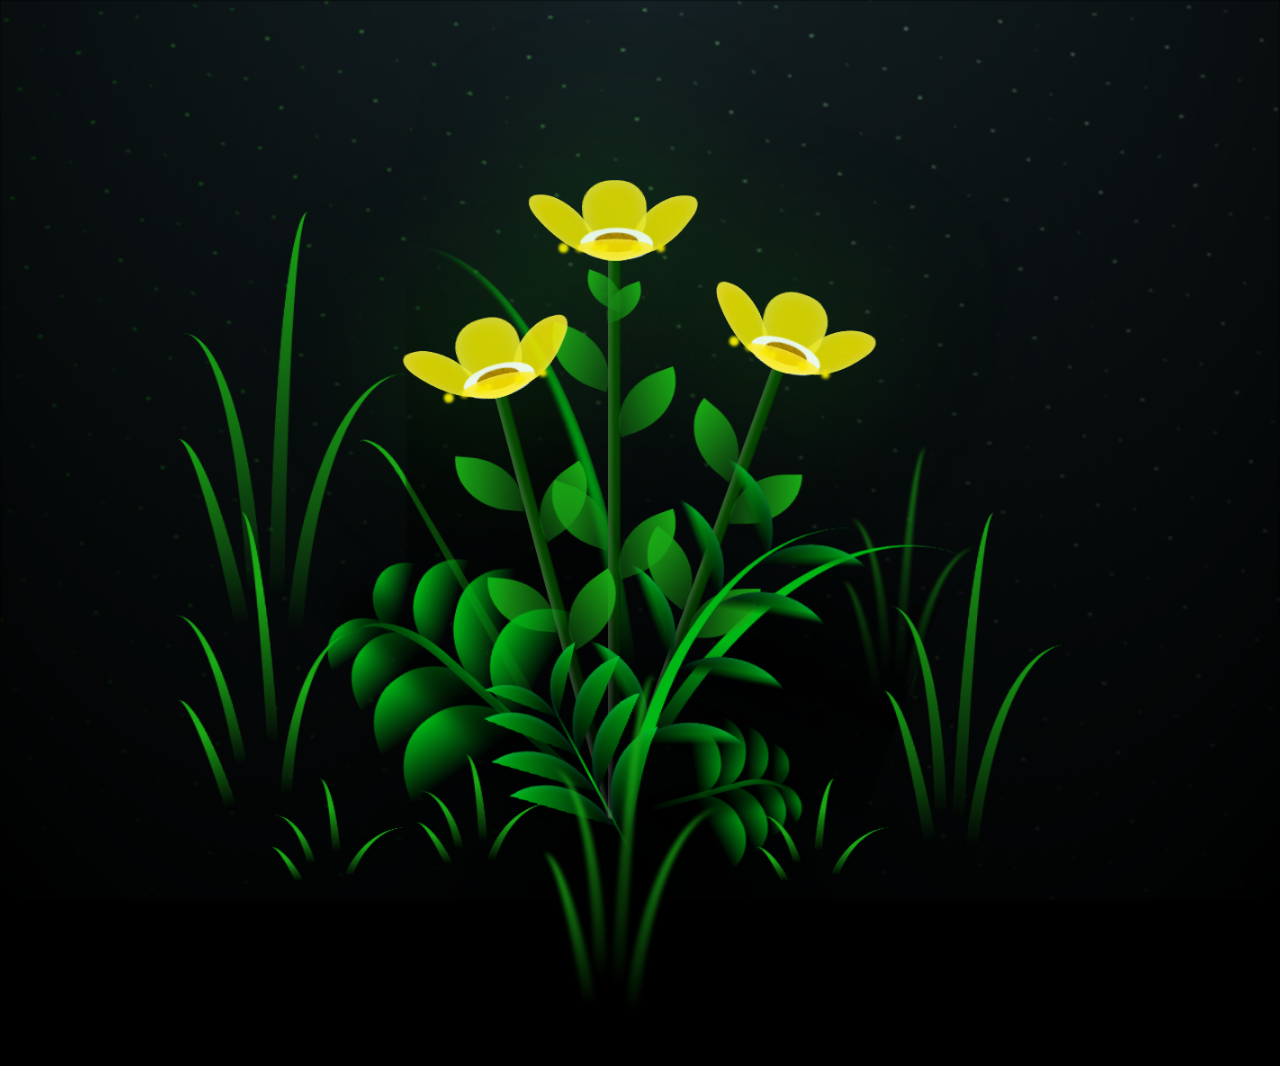
==== commit 3f2fbe3e: "Update index.html" ====
--- a/index.html
+++ b/index.html
@@ -308,5 +308,25 @@
       </div>
     </div>
     <script src="main.js"></script>
+
+
+     <!DOCTYPE html>
+<html lang="en">
+<head>
+    <meta charset="UTF-8">
+    <meta http-equiv="X-UA-Compatible" content="IE=edge">
+    <meta name="viewport" content="width=device-width, initial-scale=1.0">
+    <link rel="stylesheet" href="css/main.css">
+    <link rel="icon" href="img/flowers.png" type="image/x-icon">
+    <title>FLORES</title>
+    bu
+
+    <div class="message" id="message">
+        Te amo
+    </div>
+
+    
+
+    
   </body>
 </html>
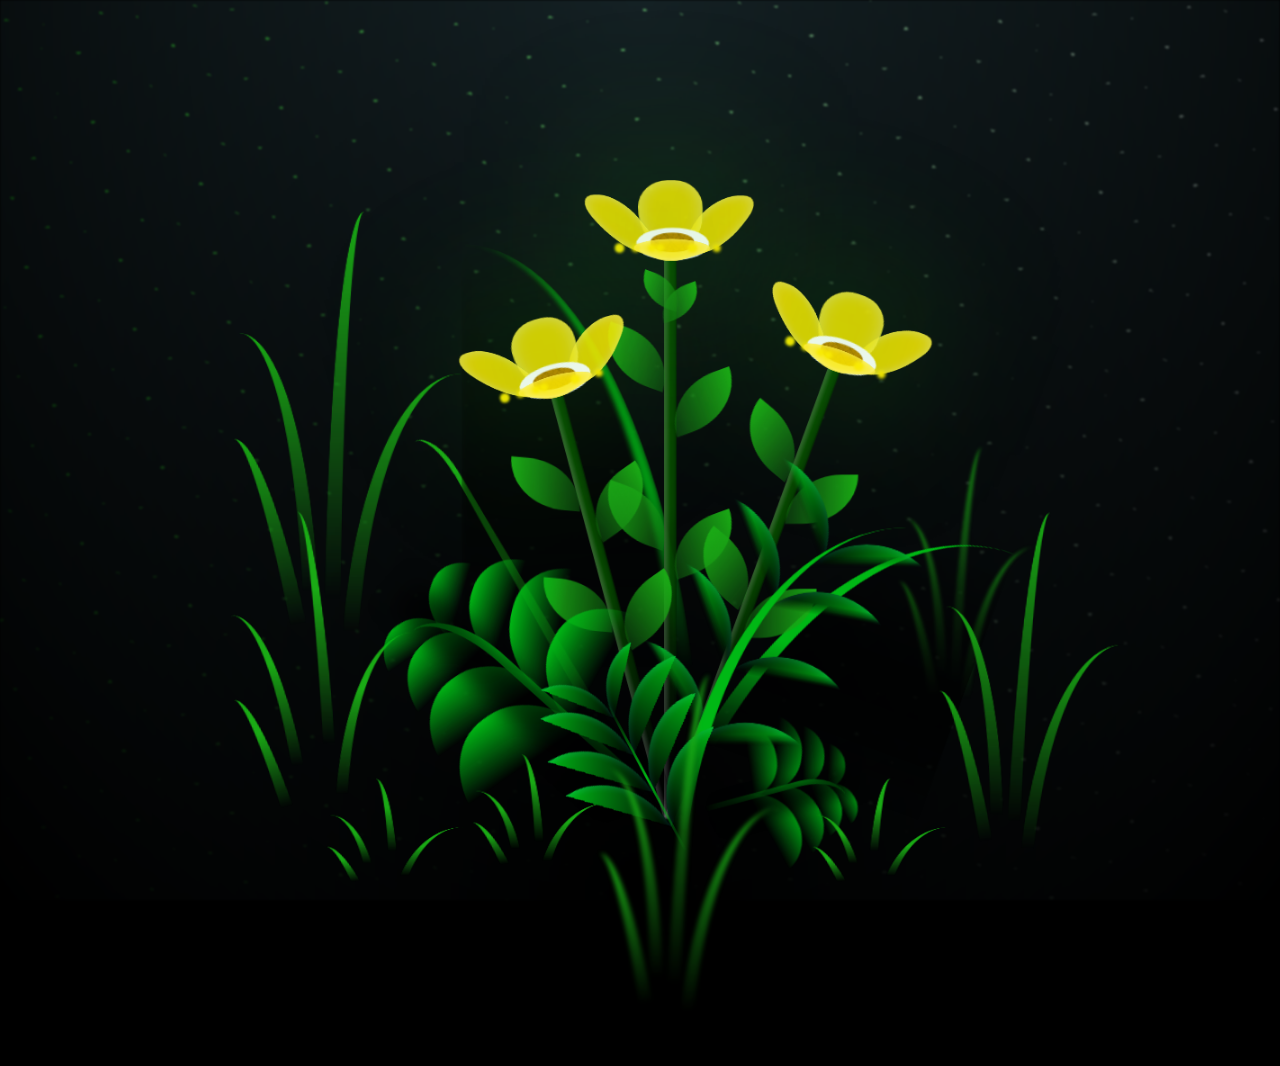
==== commit ea5b0a2c: "Update index.html" ====
--- a/index.html
+++ b/index.html
@@ -10,6 +10,11 @@
 </head>
 
 <body class="container">
+    
+    <div class="message" id="message">
+        Te amo
+    </div>
+    
     <div class="night"></div>
     <div class="flowers">
       <div class="flower flower--1">
@@ -308,25 +313,5 @@
       </div>
     </div>
     <script src="main.js"></script>
-
-
-     <!DOCTYPE html>
-<html lang="en">
-<head>
-    <meta charset="UTF-8">
-    <meta http-equiv="X-UA-Compatible" content="IE=edge">
-    <meta name="viewport" content="width=device-width, initial-scale=1.0">
-    <link rel="stylesheet" href="css/main.css">
-    <link rel="icon" href="img/flowers.png" type="image/x-icon">
-    <title>FLORES</title>
-    bu
-
-    <div class="message" id="message">
-        Te amo
-    </div>
-
-    
-
-    
   </body>
 </html>
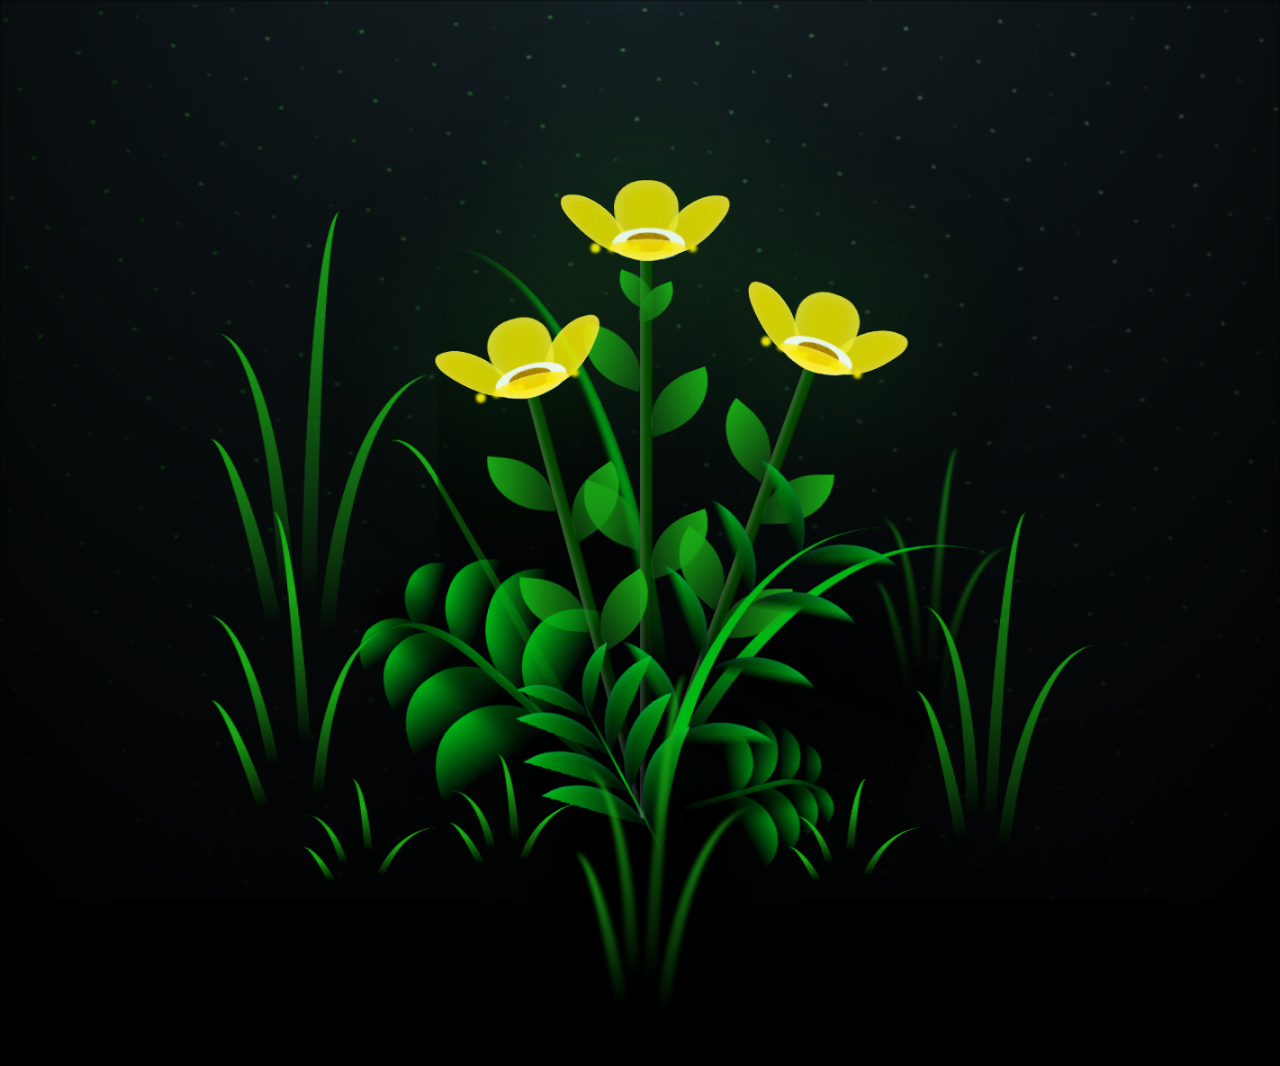
==== commit c38bcb9f: "Update index.html" ====
--- a/index.html
+++ b/index.html
@@ -11,7 +11,8 @@
 
 <body class="container">
     
-    <div class="message" id="message">
+    <div class="LV" id="LV">
+        <h1>holaaaa</h1>
         Te amo
     </div>
     
--- a/css/main.css
+++ b/css/main.css
@@ -1347,4 +1347,20 @@
 .container * {
   -webkit-animation-play-state: paused !important;
           animation-play-state: paused !important;
-}/*# sourceMappingURL=main.css.map */+}/*# sourceMappingURL=main.css.map */
+
+
+#LV.LV {
+    position: absolute; /* Lo posicionamos de manera absoluta para controlarlo en la parte superior */
+    top: 10px; /* A 10px desde la parte superior */
+    left: 50%; /* Para centrarlo en el eje X */
+    transform: translateX(-50%); /* Ajustamos el elemento para que esté completamente centrado */
+    font-size: 3em; /* Tamaño de fuente grande */
+    color: black; /* Color de texto negro */
+    background-color: yellow; /* Fondo amarillo */
+    padding: 20px; /* Espaciado alrededor del texto */
+    border-radius: 10px; /* Bordes redondeados */
+    text-align: center; /* Centra el texto dentro del div */
+    font-weight: bold; /* Hacemos el texto más pesado */
+    box-shadow: 0 4px 8px rgba(0, 0, 0, 0.2); /* Sombra suave para destacar */
+}
